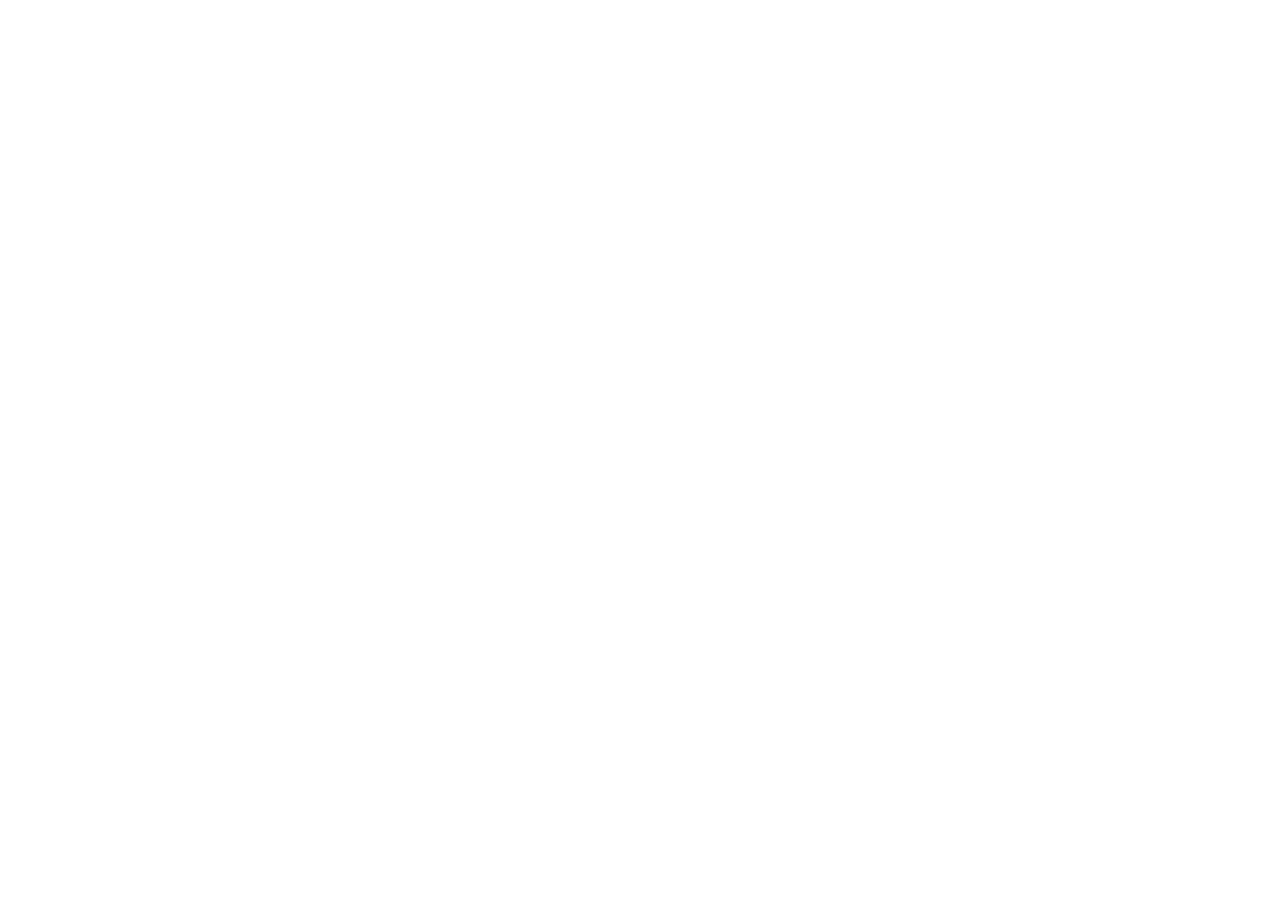
==== index.html @ 2ddc4b61 "ar card 11.0" ====
<!DOCTYPE html>
<html>
	
	<script src="https://aframe.io/releases/0.9.2/aframe.min.js"></script>
	<script src="https://cdn.rawgit.com/jeromeetienne/AR.js/1.7.1/aframe/build/aframe-ar.js"></script>

	<body style='margin : 0px; overflow: hidden;'>
    	<a-scene embedded arjs=’debugUIEnabled: false; sourceType: webcam;’>
    		<a-marker preset ="custom" type='pattern' url='pattern-marker.patt'>
    			<!-- <a-assets>
  					<a-asset-item id="bowlingpin" src="bowlingPin2.gltf"></a-asset-item>
				</a-assets> -->
				
				<!-- <a-entity gltf-model="url('/bowlingPin2.gltf')"></a-entity> -->

				<a-sphere position="0 1 0" radius="0.5" material="color: red"></a-sphere>
 
    		</a-marker>
    		<a-entity camera></a-entity>
    	</a-scene>
  	</body>

</html>
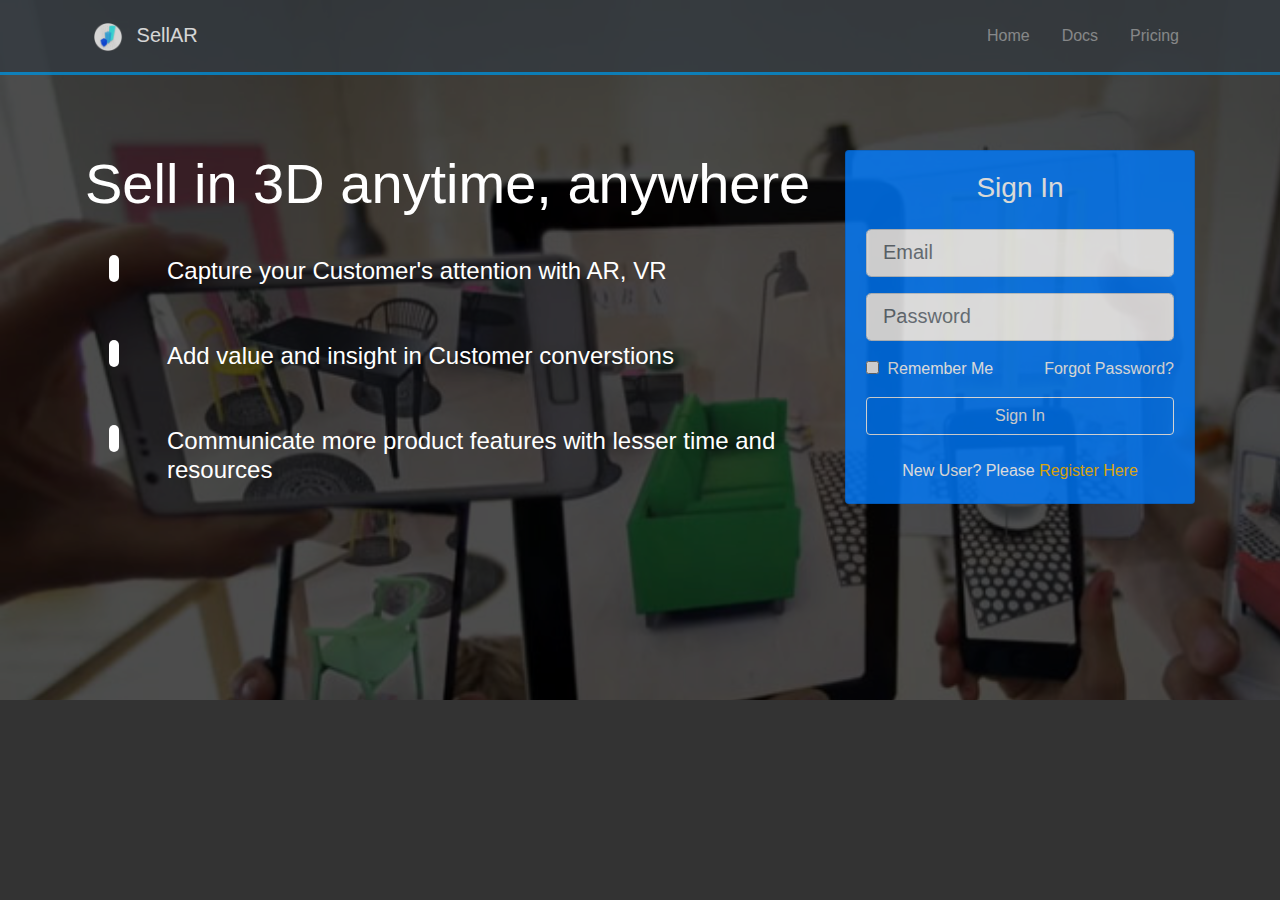
==== commit cbc44203: "sellar web version" ====
--- a/index.html
+++ b/index.html
@@ -1,23 +1,166 @@
 <!DOCTYPE html>
-<html>
-	
-	<script src="https://aframe.io/releases/0.9.2/aframe.min.js"></script>
-	<script src="https://cdn.rawgit.com/jeromeetienne/AR.js/1.7.1/aframe/build/aframe-ar.js"></script>
+<html lang="en">
+  <head>
+    <meta charset="UTF-8" />
+    <meta name="viewport" content="width=device-width, initial-scale=1.0" />
+    <meta http-equiv="X-UA-Compatible" content="ie=edge" />
+    <link
+      rel="stylesheet"
+      href="https://use.fontawesome.com/releases/v5.10.1/css/all.css"
+      integrity="sha384-wxqG4glGB3nlqX0bi23nmgwCSjWIW13BdLUEYC4VIMehfbcro/ATkyDsF/AbIOVe"
+      crossorigin="anonymous"
+    />
+    <link
+      rel="stylesheet"
+      href="https://stackpath.bootstrapcdn.com/bootstrap/4.3.1/css/bootstrap.min.css"
+      integrity="sha384-ggOyR0iXCbMQv3Xipma34MD+dH/1fQ784/j6cY/iJTQUOhcWr7x9JvoRxT2MZw1T"
+      crossorigin="anonymous"
+    />
+    <link rel="stylesheet" href="css/style.css" id="stylesheet" />
+    <link rel="icon" href="img/sellarlogo512.png" />
+    <title>SellAR</title>
+  </head>
+  <body>
+    <nav class="navbar navbar-expand-sm navbar-dark bg-dark fixed-top">
+      <div class="container">
+        <a class="navbar-brand" href="index.html">
+          <img
+            src="/img/sellarlogo512.png"
+            width="30"
+            height="30"
+            alt=""
+            class="mx-2"
+          />
+          SellAR
+        </a>
+        <button
+          class="navbar-toggler"
+          data-toggle="collapse"
+          data-target="#navbarCollapse"
+        >
+          <span class="navbar-toggler-icon"></span>
+        </button>
+        <div class="collapse navbar-collapse" id="navbarCollapse">
+          <ul class="navbar-nav ml-auto">
+            <li class="nav-item">
+              <a
+                href="https://www.pytorq.com/"
+                target="_blank"
+                class="nav-link m-2"
+                >Home</a
+              >
+            </li>
+            <li class="nav-item">
+              <a href="#" class="nav-link m-2">Docs</a>
+            </li>
+            <li class="nav-item">
+              <a href="#" class="nav-link m-2">Pricing</a>
+            </li>
+          </ul>
+        </div>
+      </div>
+    </nav>
 
-	<body style='margin : 0px; overflow: hidden;'>
-    	<a-scene embedded arjs=’debugUIEnabled: false; sourceType: webcam;’>
-    		<a-marker preset ="custom" type='pattern' url='pattern-marker.patt'>
-    			<!-- <a-assets>
-  					<a-asset-item id="bowlingpin" src="bowlingPin2.gltf"></a-asset-item>
-				</a-assets> -->
-				
-				<!-- <a-entity gltf-model="url('/bowlingPin2.gltf')"></a-entity> -->
+    <header id="home-section">
+      <div class="dark-overlay">
+        <div class="home-inner container">
+          <div class="row">
+            <div class="col-lg-8 d-none d-lg-block">
+              <h1 class="display-4 mb-3">
+                Sell in <strong>3D anytime, anywhere</strong>
+              </h1>
+              <div class="d-flex">
+                <div class="p-4 align-self-start">
+                  <i class="fas fa-check fa-2x"></i>
+                </div>
+                <div class="p-4 align-self-start h4">
+                  Capture your Customer's attention with AR, VR
+                </div>
+              </div>
 
-				<a-sphere position="0 1 0" radius="0.5" material="color: red"></a-sphere>
- 
-    		</a-marker>
-    		<a-entity camera></a-entity>
-    	</a-scene>
-  	</body>
+              <div class="d-flex">
+                <div class="p-4 align-self-start">
+                  <i class="fas fa-check fa-2x"></i>
+                </div>
+                <div class="p-4 align-self-start h4">
+                  Add value and insight in Customer converstions
+                </div>
+              </div>
 
-</html>+              <div class="d-flex">
+                <div class="p-4 align-self-start">
+                  <i class="fas fa-check fa-2x"></i>
+                </div>
+                <div class="p-4 align-self-start h4">
+                  Communicate more product features with lesser time and
+                  resources
+                </div>
+              </div>
+            </div>
+
+            <div class="col-lg-4">
+              <div class="card bg-primary text-center card-form">
+                <div class="card-body">
+                  <h3 class="mb-4">Sign In</h3>
+                  <form>
+                    <div class="form-group">
+                      <input
+                        type="email"
+                        class="form-control form-control-lg"
+                        placeholder="Email"
+                      />
+                    </div>
+                    <div class="form-group">
+                      <input
+                        type="password"
+                        class="form-control form-control-lg"
+                        placeholder="Password"
+                      />
+                    </div>
+                    <div class="container clearfix p-0">
+                      <div class="float-left">
+                        <input type="checkbox" name="remember" />
+                        <label for="remember" class="pl-1">Remember Me</label>
+                      </div>
+                      <div class="float-right">
+                        <a href="#" class="text-light">Forgot Password?</a>
+                      </div>
+                    </div>
+                    <a
+                      class="btn btn-outline-light btn-block mt-2"
+                      href="#"
+                      role="button"
+                      >Sign In</a
+                    >
+                  </form>
+                  <div class="mt-4 p-0">
+                    New User? Please
+                    <a href="#" class="text-warning">Register Here</a>
+                  </div>
+                </div>
+              </div>
+            </div>
+          </div>
+        </div>
+      </div>
+    </header>
+    <script
+      src="http://code.jquery.com/jquery-3.4.1.min.js"
+      integrity="sha256-CSXorXvZcTkaix6Yvo6HppcZGetbYMGWSFlBw8HfCJo="
+      crossorigin="anonymous"
+    ></script>
+    <script
+      src="https://cdnjs.cloudflare.com/ajax/libs/popper.js/1.14.7/umd/popper.min.js"
+      integrity="sha384-UO2eT0CpHqdSJQ6hJty5KVphtPhzWj9WO1clHTMGa3JDZwrnQq4sF86dIHNDz0W1"
+      crossorigin="anonymous"
+    ></script>
+    <script
+      src="https://stackpath.bootstrapcdn.com/bootstrap/4.3.1/js/bootstrap.min.js"
+      integrity="sha384-JjSmVgyd0p3pXB1rRibZUAYoIIy6OrQ6VrjIEaFf/nJGzIxFDsf4x0xIM+B07jRM"
+      crossorigin="anonymous"
+    ></script>
+    <script>
+      $('#year').text(new Date().getFullYear());
+    </script>
+  </body>
+</html>
--- a/css/style.css
+++ b/css/style.css
@@ -0,0 +1,42 @@
+body {
+  background: #333;
+  color: #fff;
+}
+
+.navbar {
+  border-bottom: #008ed6 3px solid;
+  opacity: 0.8;
+}
+
+#home-section {
+  background: url(../img/arimage1.jpg);
+  background-repeat: no-repeat;
+  background-size: cover;
+  background-attachment: fixed;
+  min-height: 700px;
+}
+
+#home-section .dark-overlay {
+  position: absolute;
+  top: 0;
+  left: 0;
+  width: 100%;
+  min-height: 700px;
+  background: rgba(0, 0, 0, 0.7);
+}
+
+#home-section .home-inner {
+  padding-top: 150px;
+}
+
+#home-section .card-form {
+  opacity: 0.8;
+}
+
+#home-section .fas,
+#create-section .fas {
+  color: #008ed6;
+  background: #fff;
+  padding: 5px;
+  border-radius: 5px;
+}
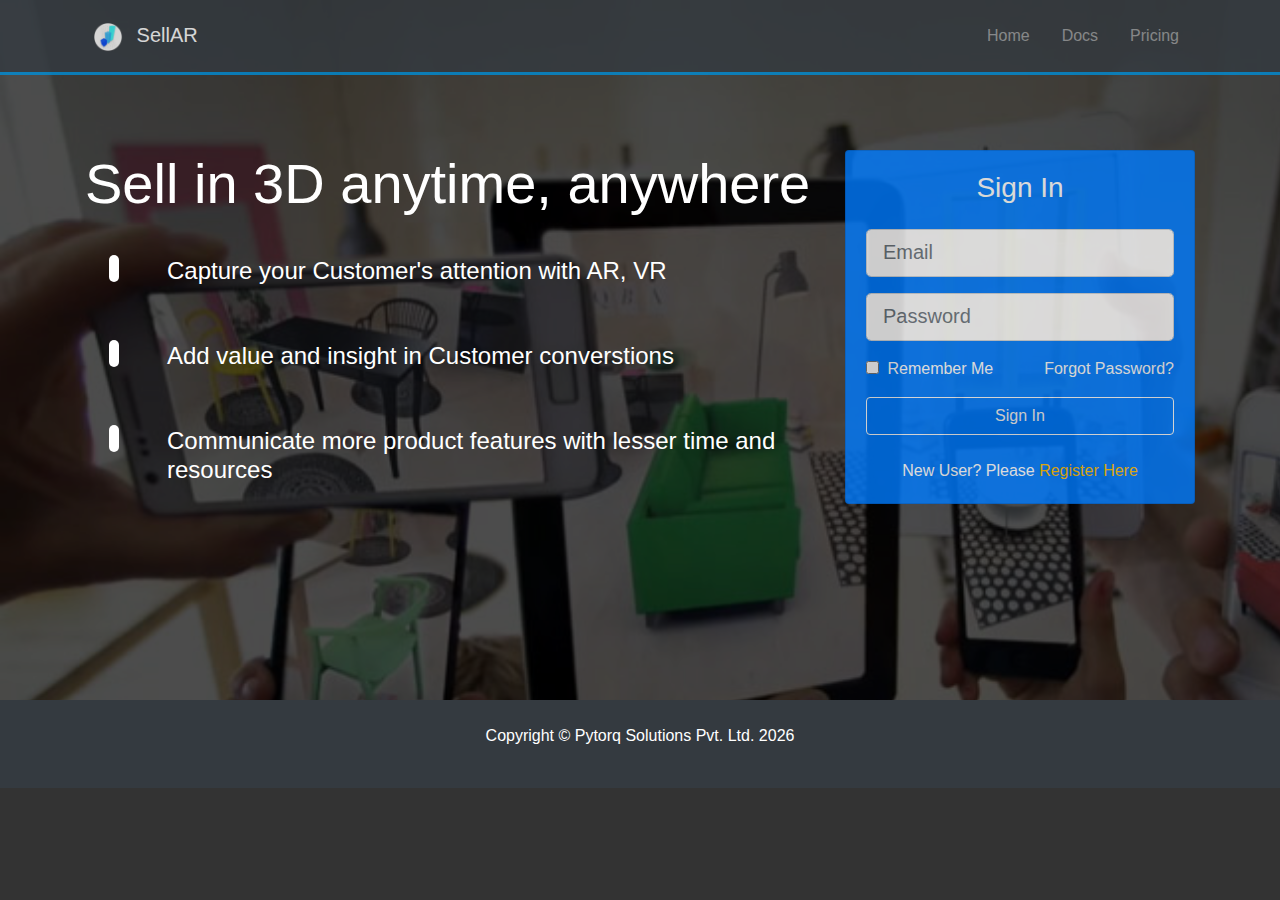
==== commit 9de84548: "new html" ====
--- a/index.html
+++ b/index.html
@@ -65,7 +65,7 @@
       <div class="dark-overlay">
         <div class="home-inner container">
           <div class="row">
-            <div class="col-lg-8 d-none d-lg-block">
+            <div class="col-lg-8">
               <h1 class="display-4 mb-3">
                 Sell in <strong>3D anytime, anywhere</strong>
               </h1>
@@ -144,9 +144,25 @@
         </div>
       </div>
     </header>
+
+    <!-- FOOTER -->
+
+    <footer id="main-footer" class="bg-dark">
+      <div class="container">
+        <div class="row">
+          <div class="col text-center py-4">
+            <p>
+              Copyright &copy; Pytorq Solutions Pvt. Ltd.
+              <span id="year"></span>
+            </p>
+          </div>
+        </div>
+      </div>
+    </footer>
+
     <script
-      src="http://code.jquery.com/jquery-3.4.1.min.js"
-      integrity="sha256-CSXorXvZcTkaix6Yvo6HppcZGetbYMGWSFlBw8HfCJo="
+      src="https://code.jquery.com/jquery-3.3.1.slim.min.js"
+      integrity="sha384-q8i/X+965DzO0rT7abK41JStQIAqVgRVzpbzo5smXKp4YfRvH+8abtTE1Pi6jizo"
       crossorigin="anonymous"
     ></script>
     <script
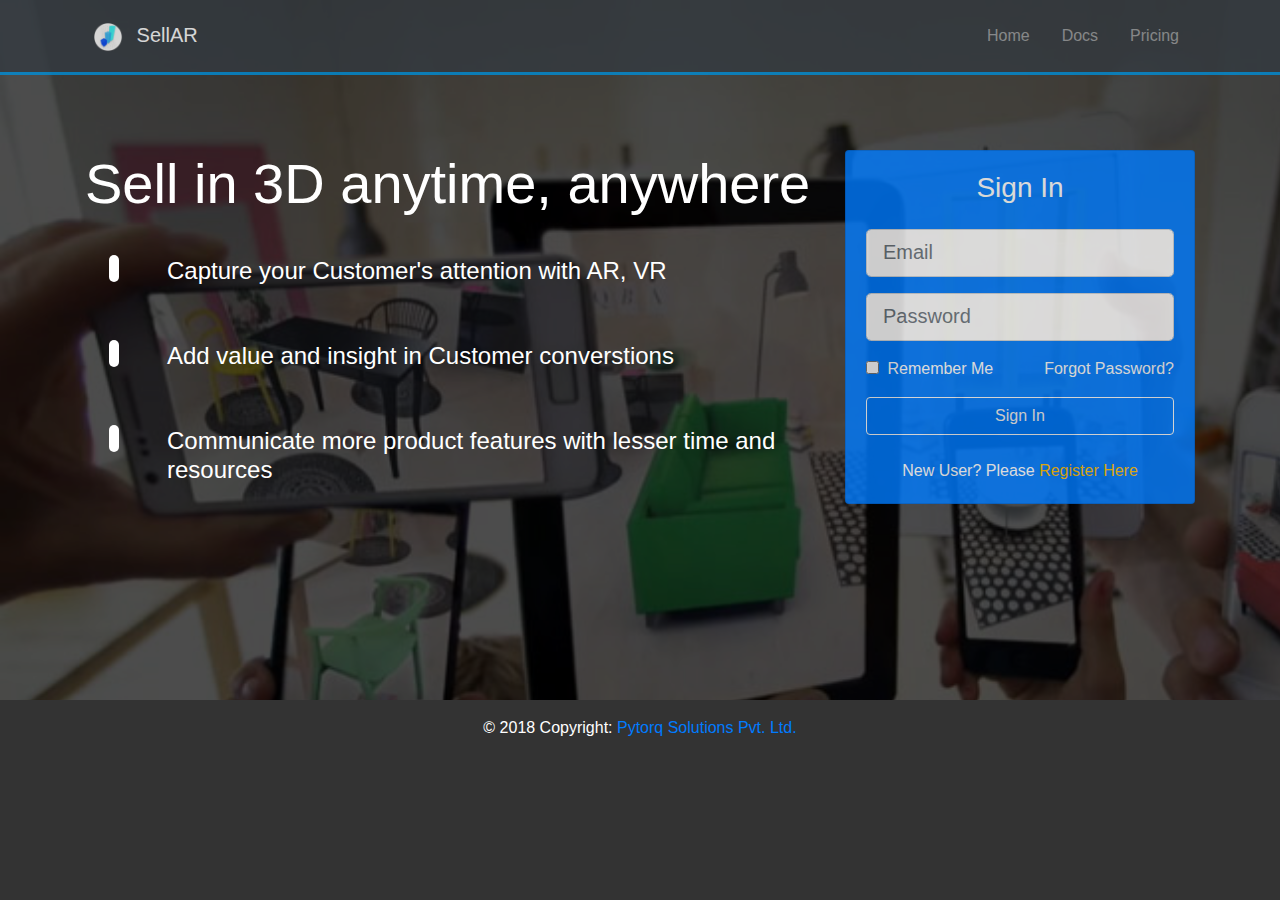
==== commit 4d39eb04: "new change 5Aug" ====
--- a/index.html
+++ b/index.html
@@ -128,7 +128,7 @@
                     </div>
                     <a
                       class="btn btn-outline-light btn-block mt-2"
-                      href="#"
+                      href="dashboard0.html"
                       role="button"
                       >Sign In</a
                     >
@@ -147,7 +147,7 @@
 
     <!-- FOOTER -->
 
-    <footer id="main-footer" class="bg-dark">
+    <!-- <footer id="main-footer" class="bg-dark">
       <div class="container">
         <div class="row">
           <div class="col text-center py-4">
@@ -158,6 +158,17 @@
           </div>
         </div>
       </div>
+    </footer> -->
+
+    <footer id="main-footer" class="page-footer font-small blue">
+      <!-- Copyright -->
+      <div class="footer-copyright text-center py-3">
+        © 2018 Copyright:
+        <a href="https://www.pytorq.com/" target="_blank">
+          Pytorq Solutions Pvt. Ltd.</a
+        >
+      </div>
+      <!-- Copyright -->
     </footer>
 
     <script
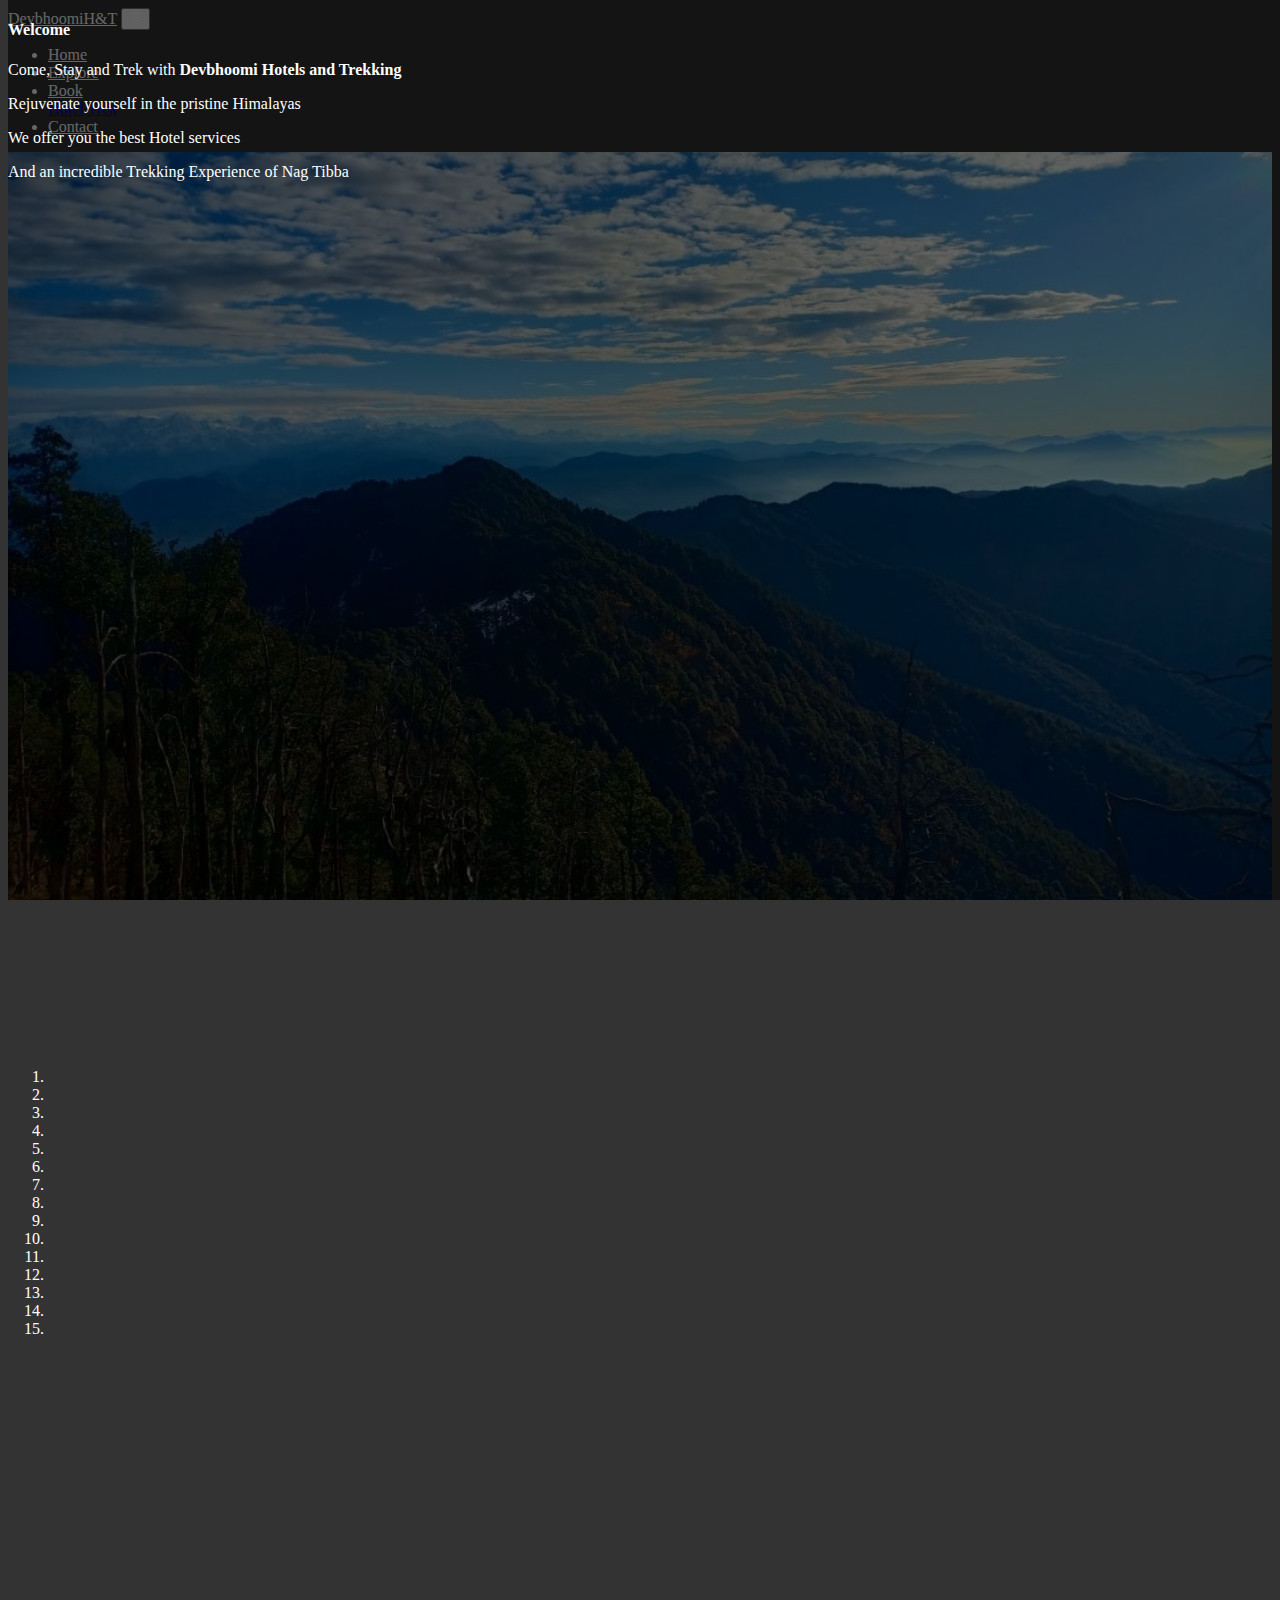
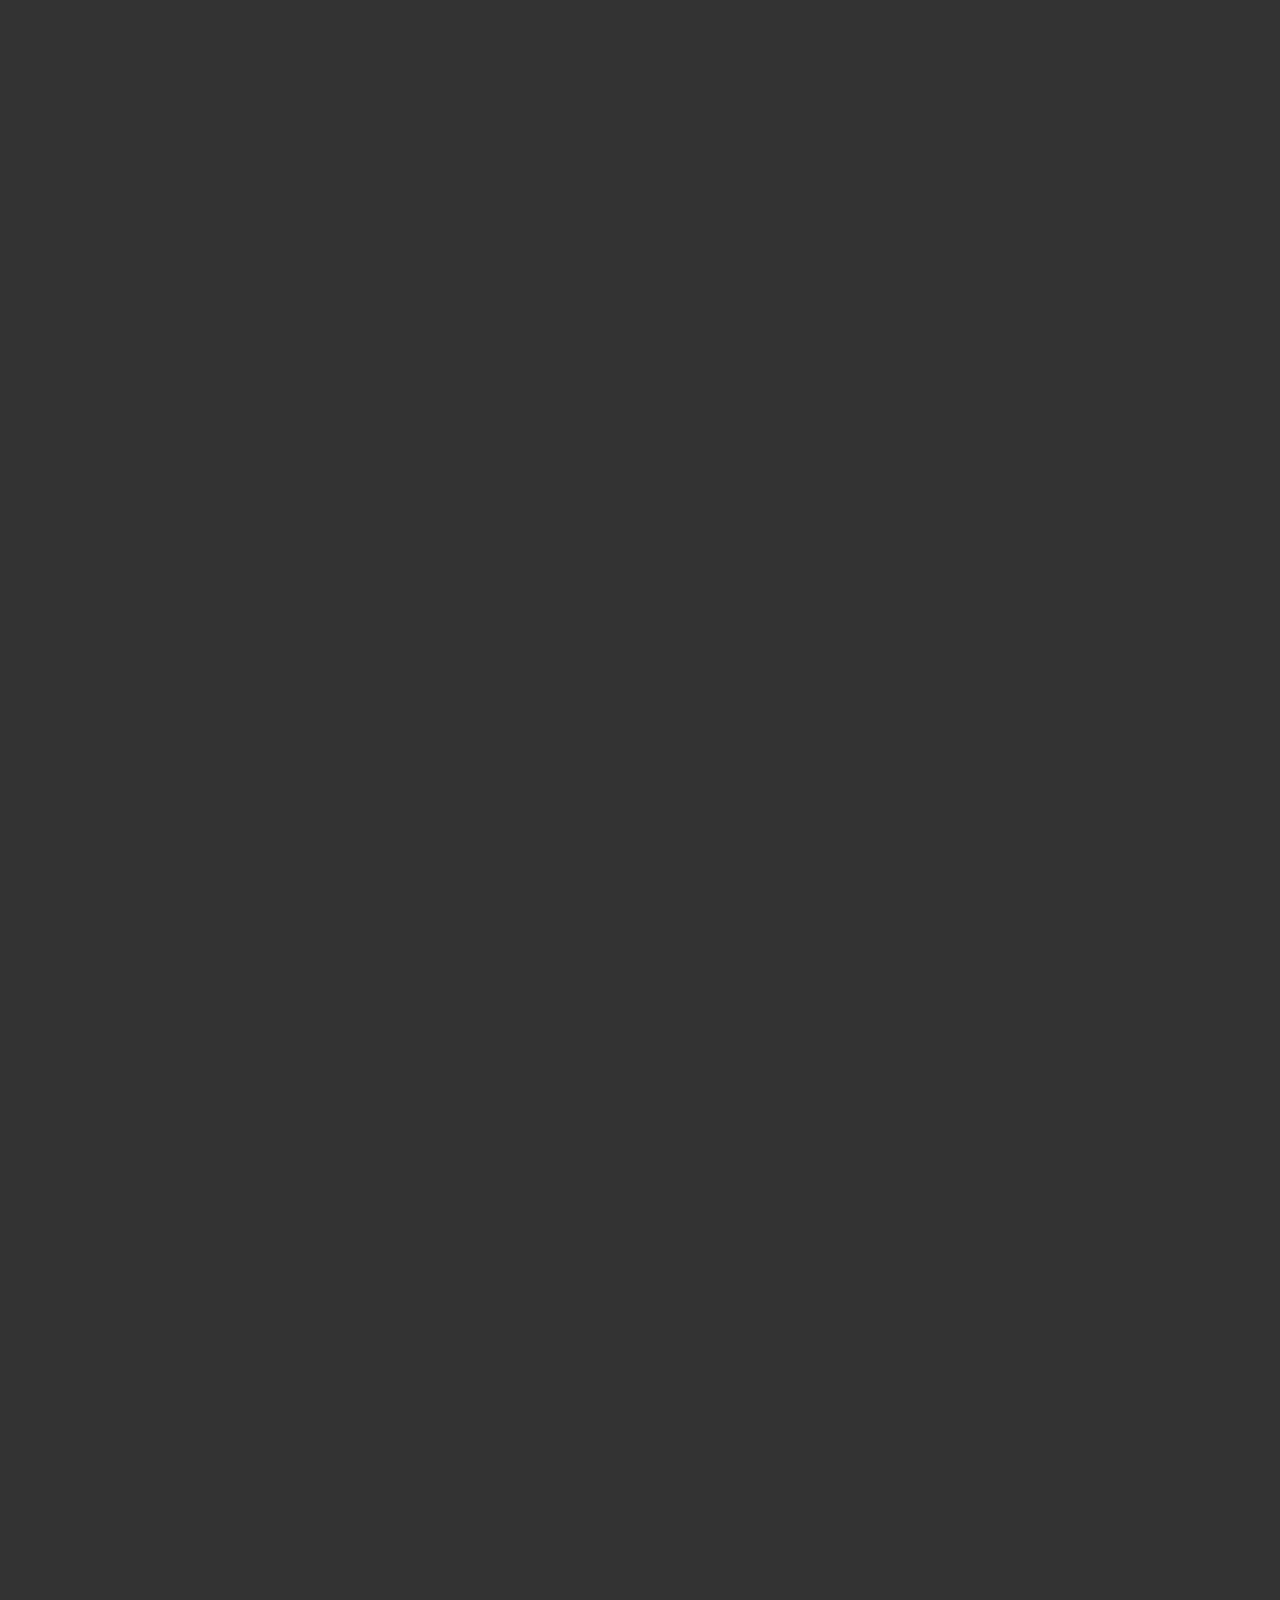
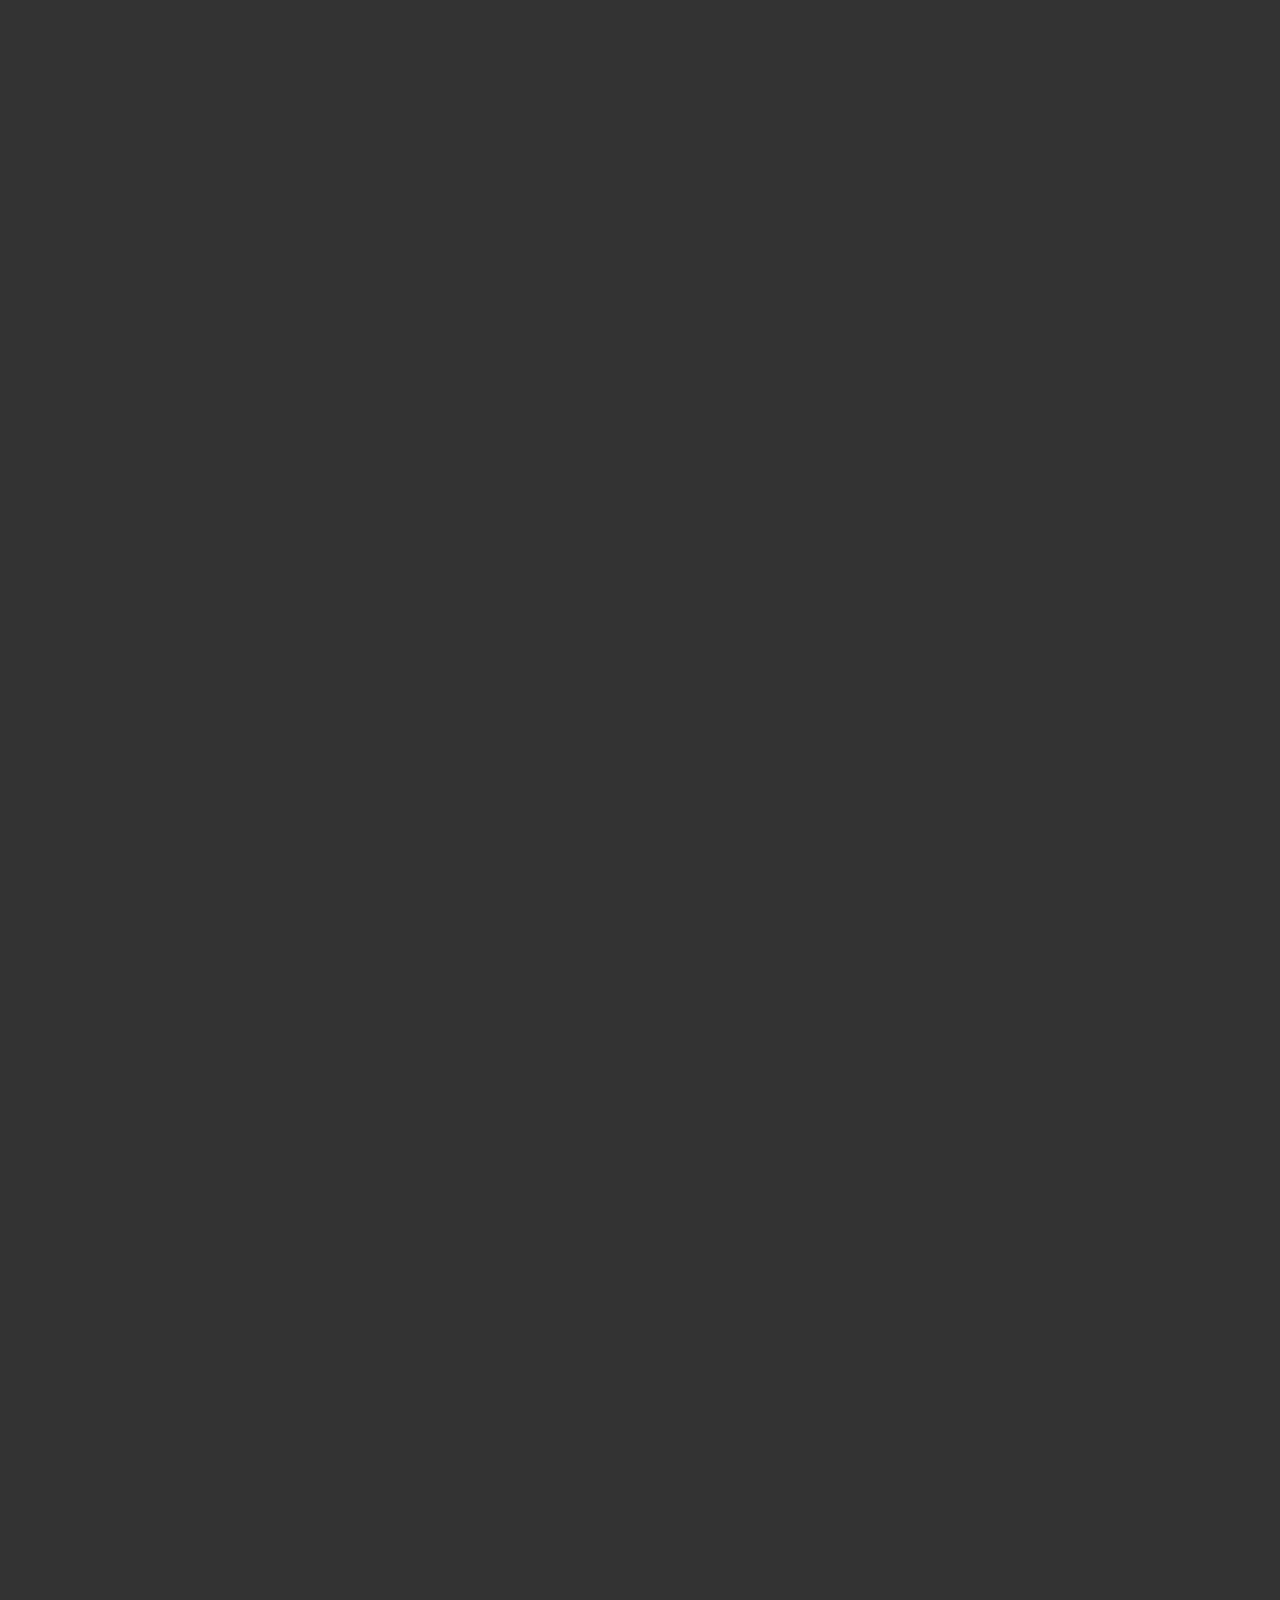
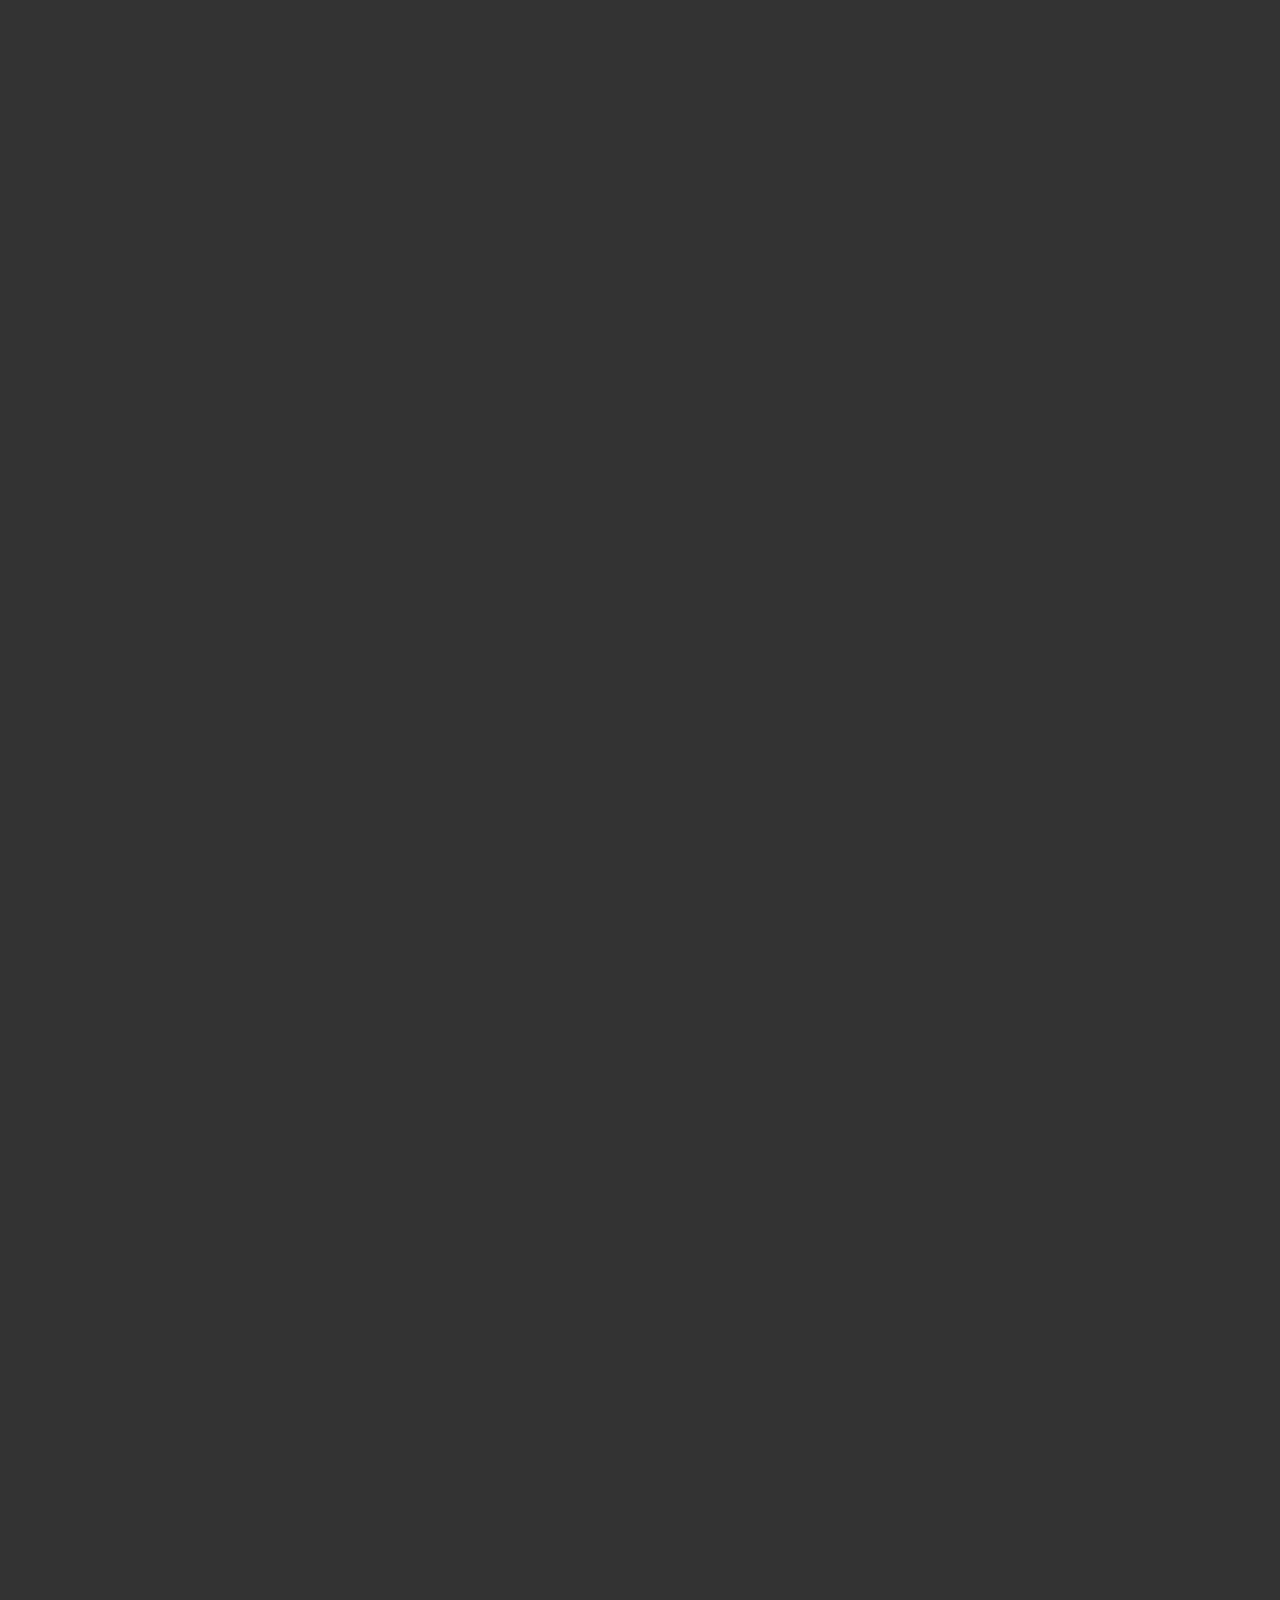
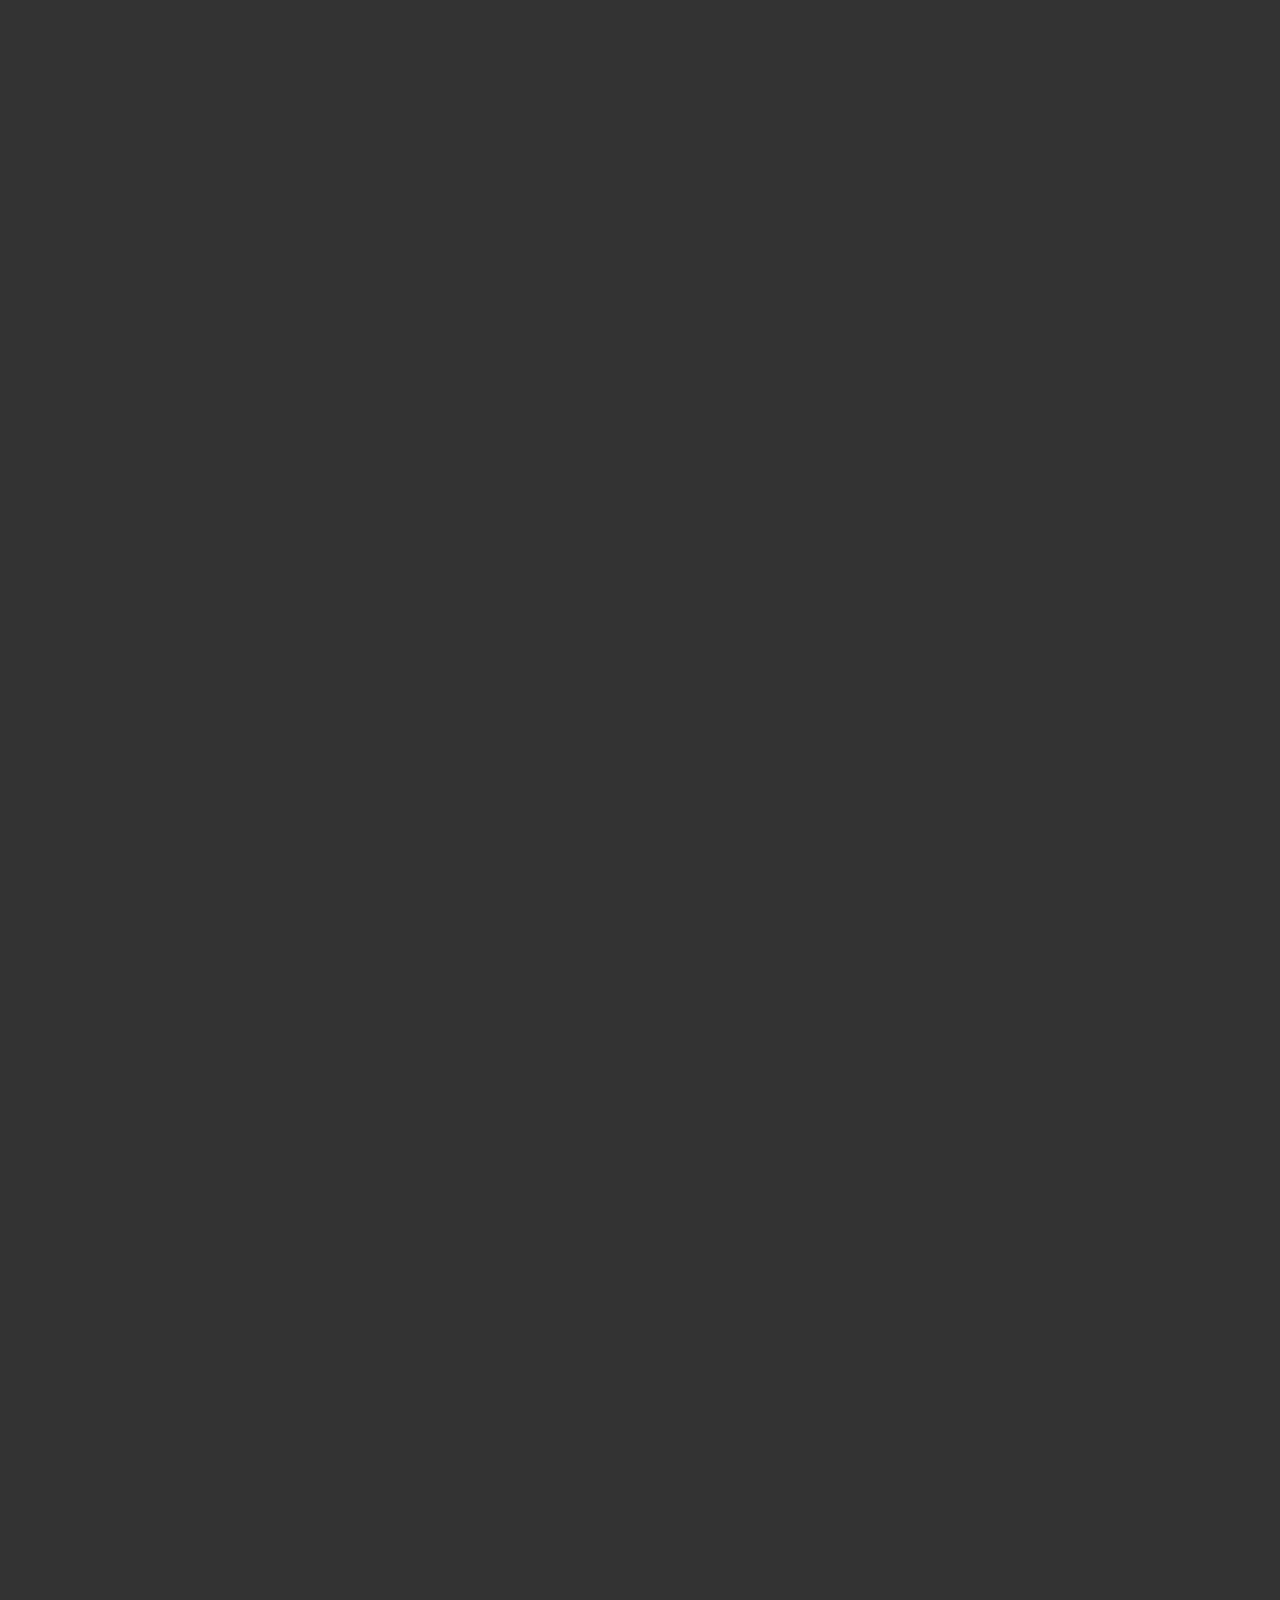
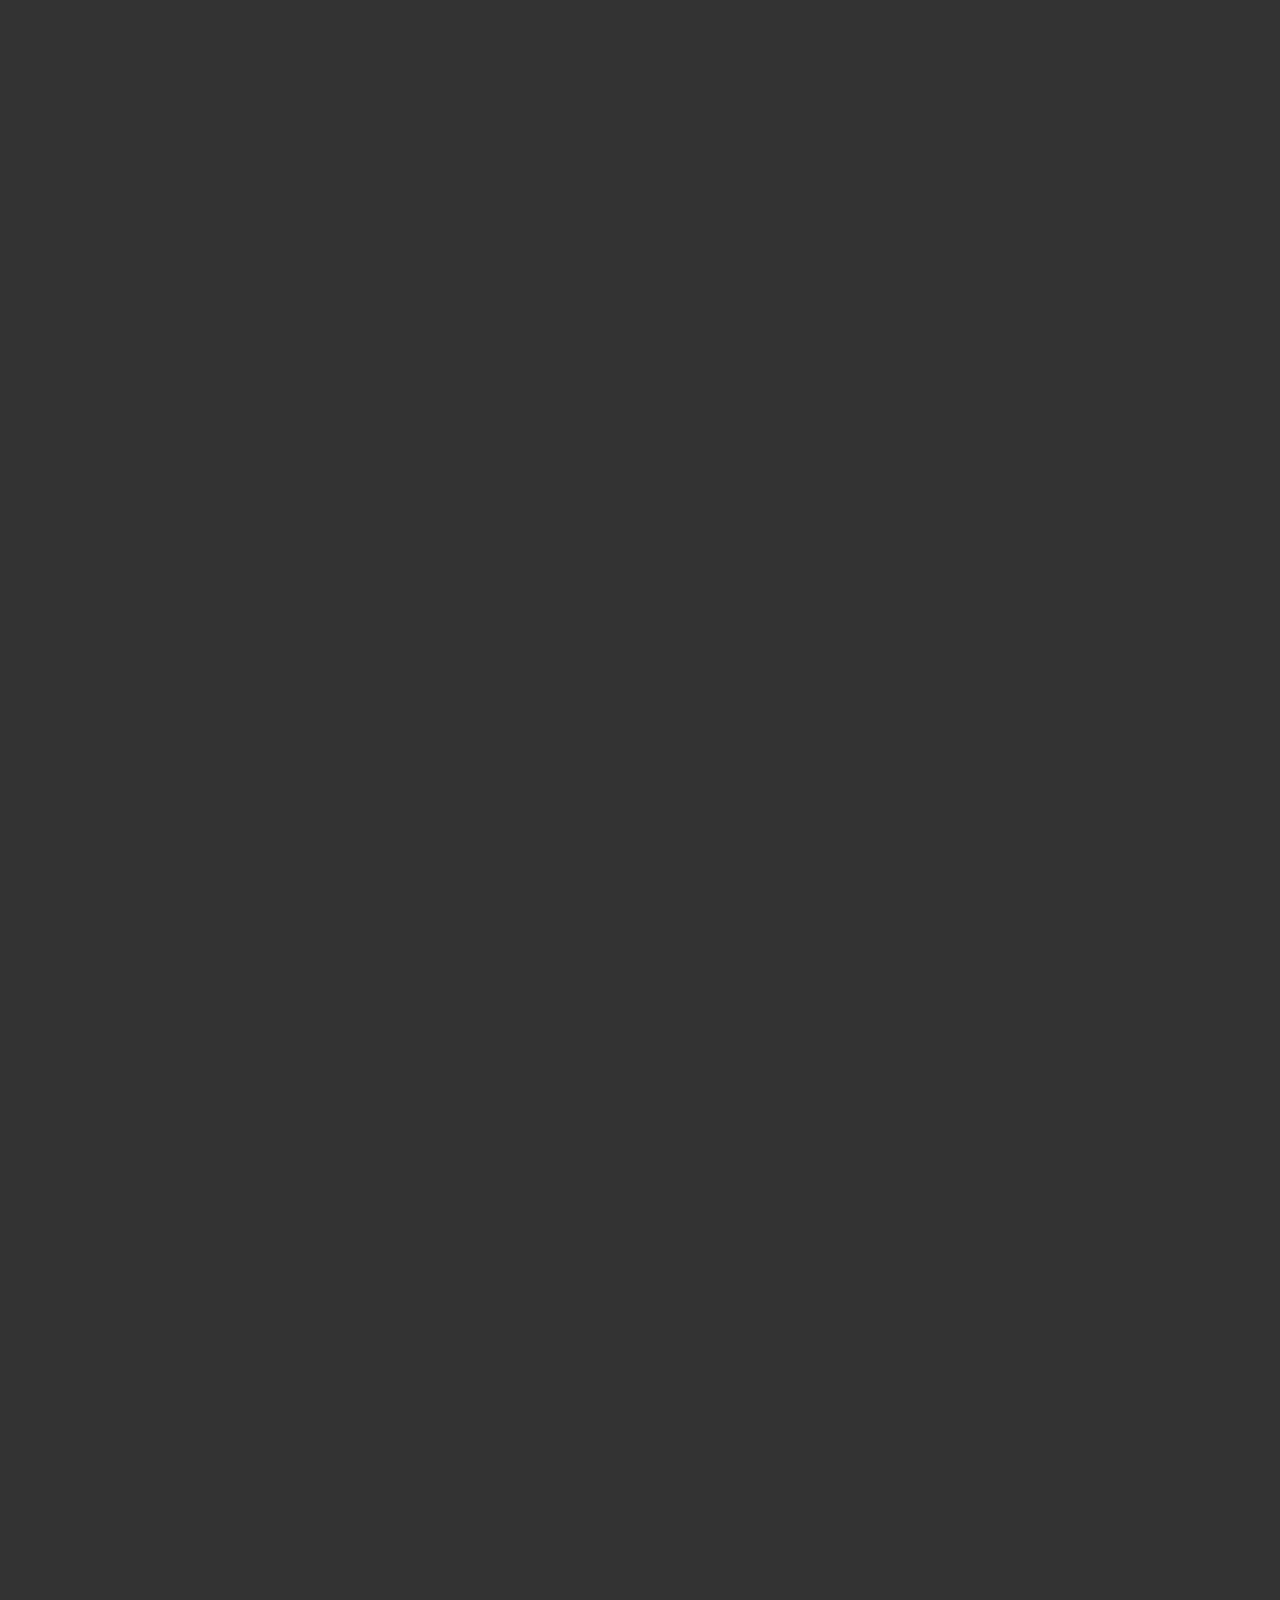
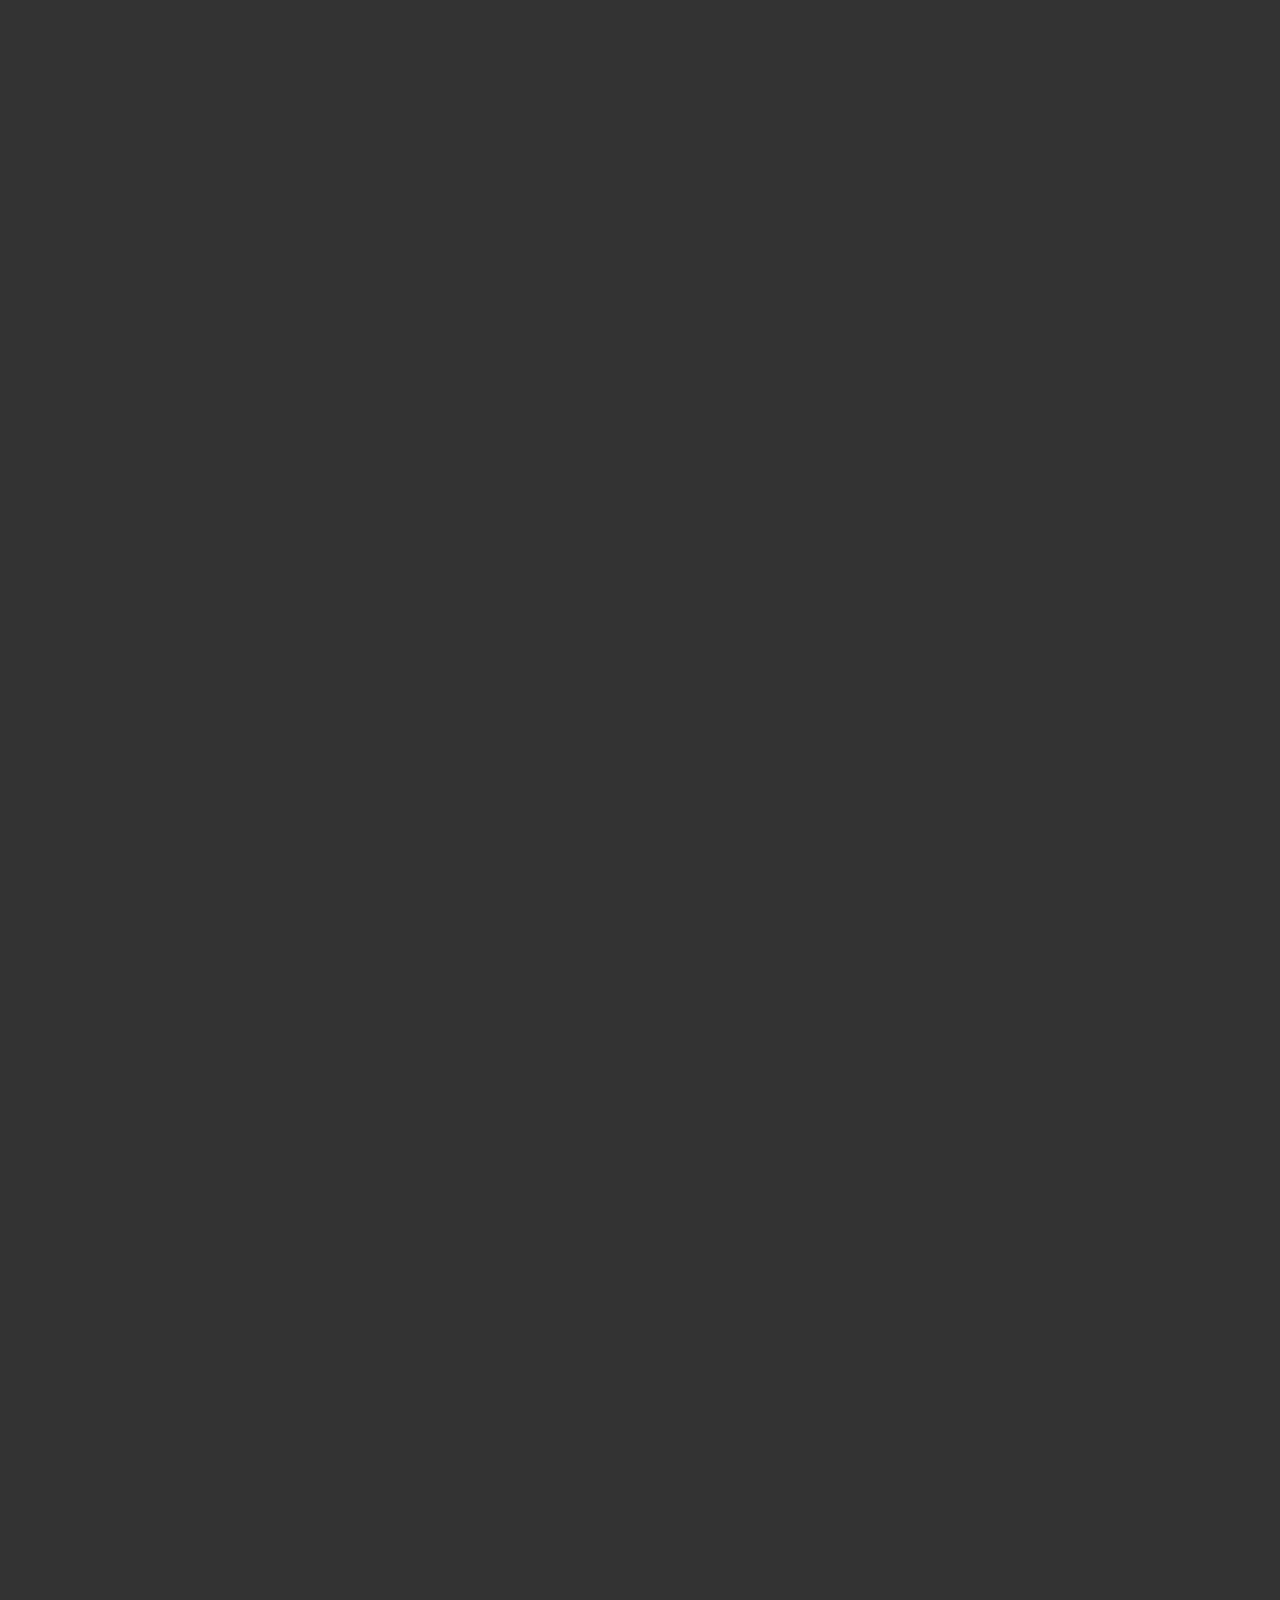
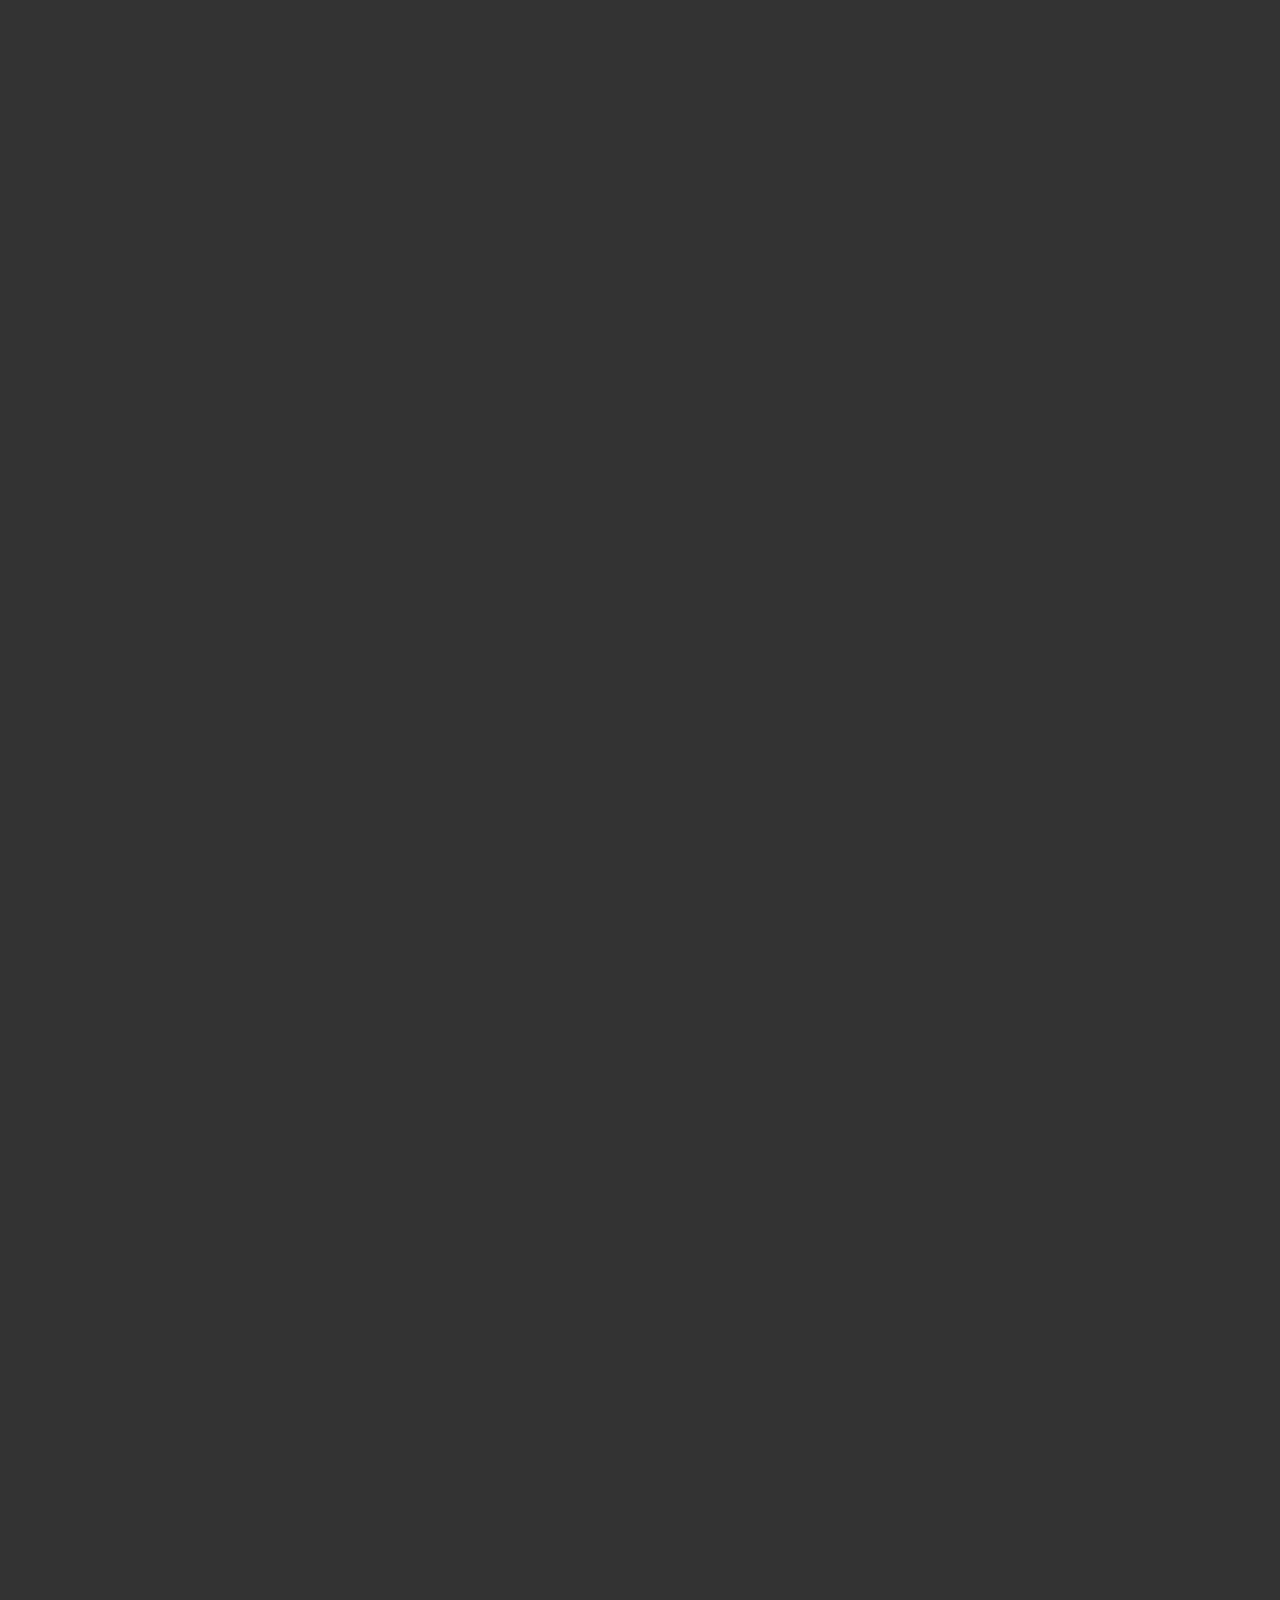
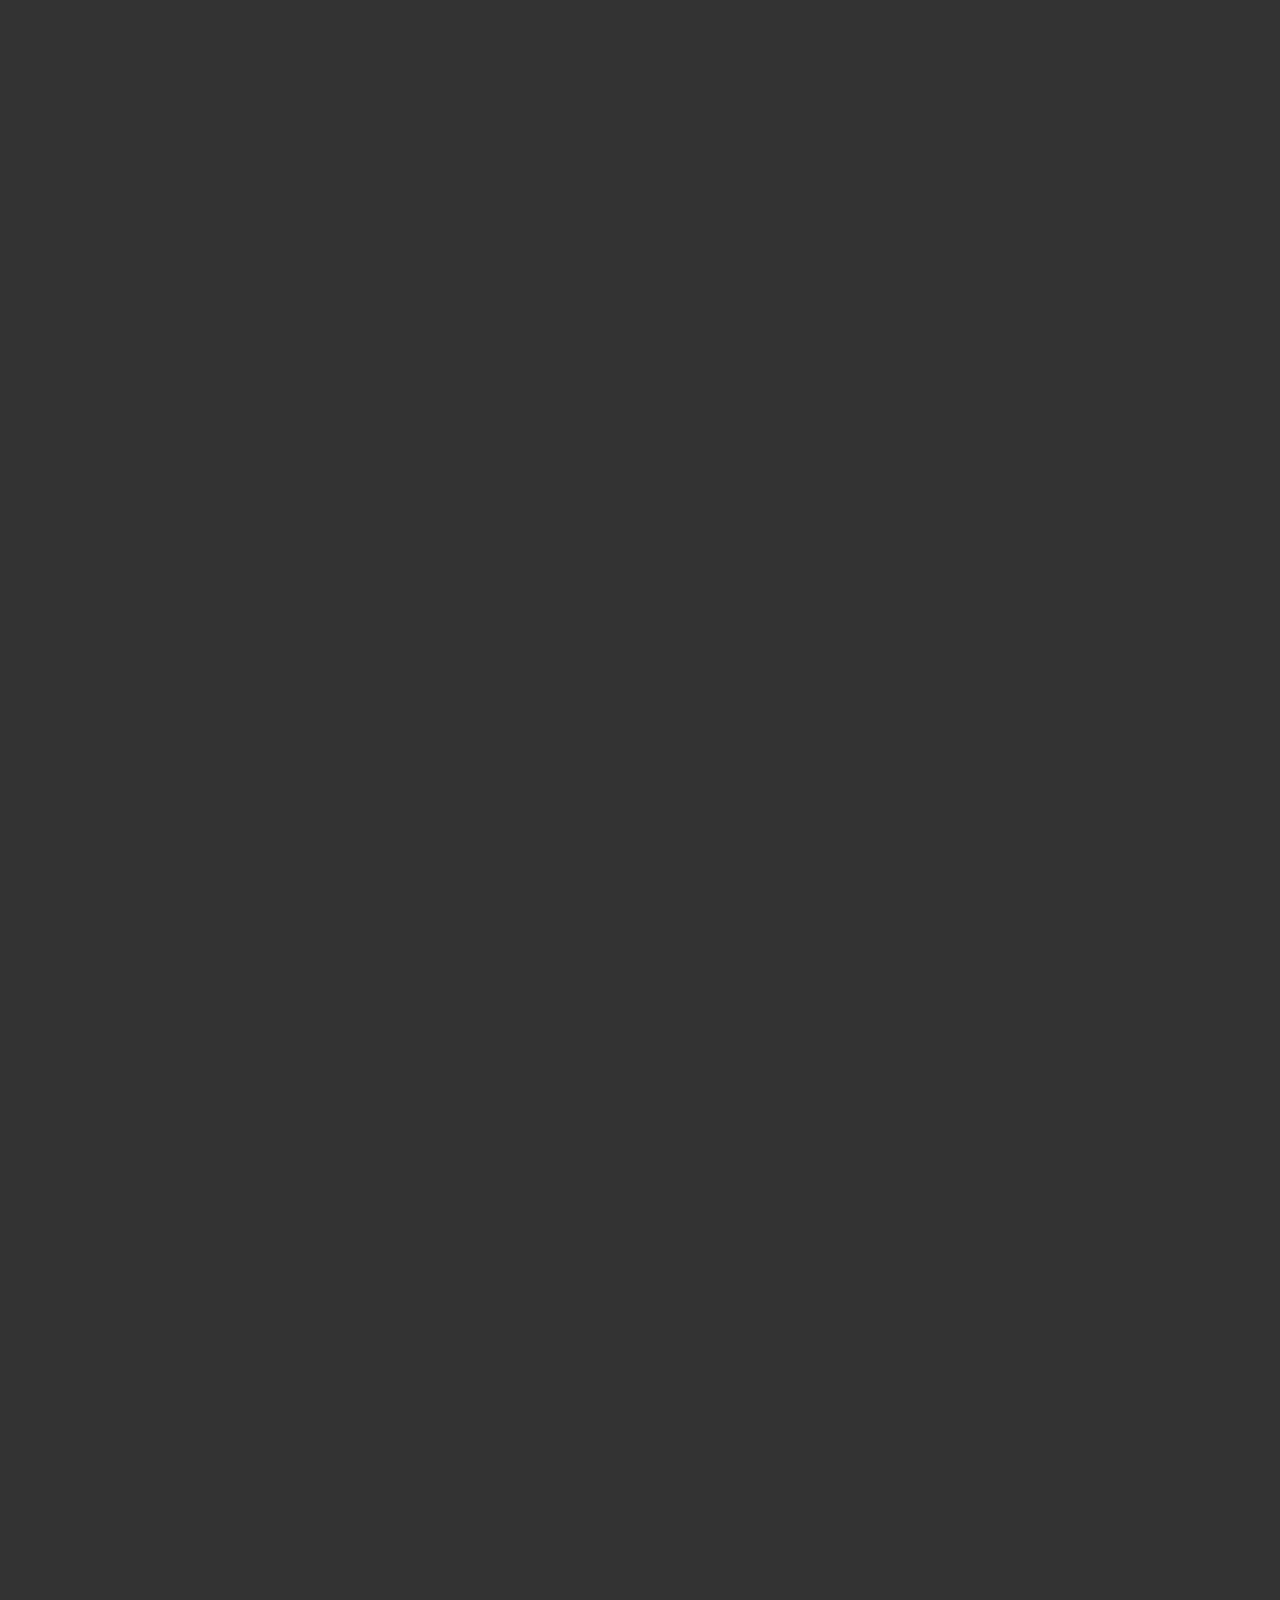
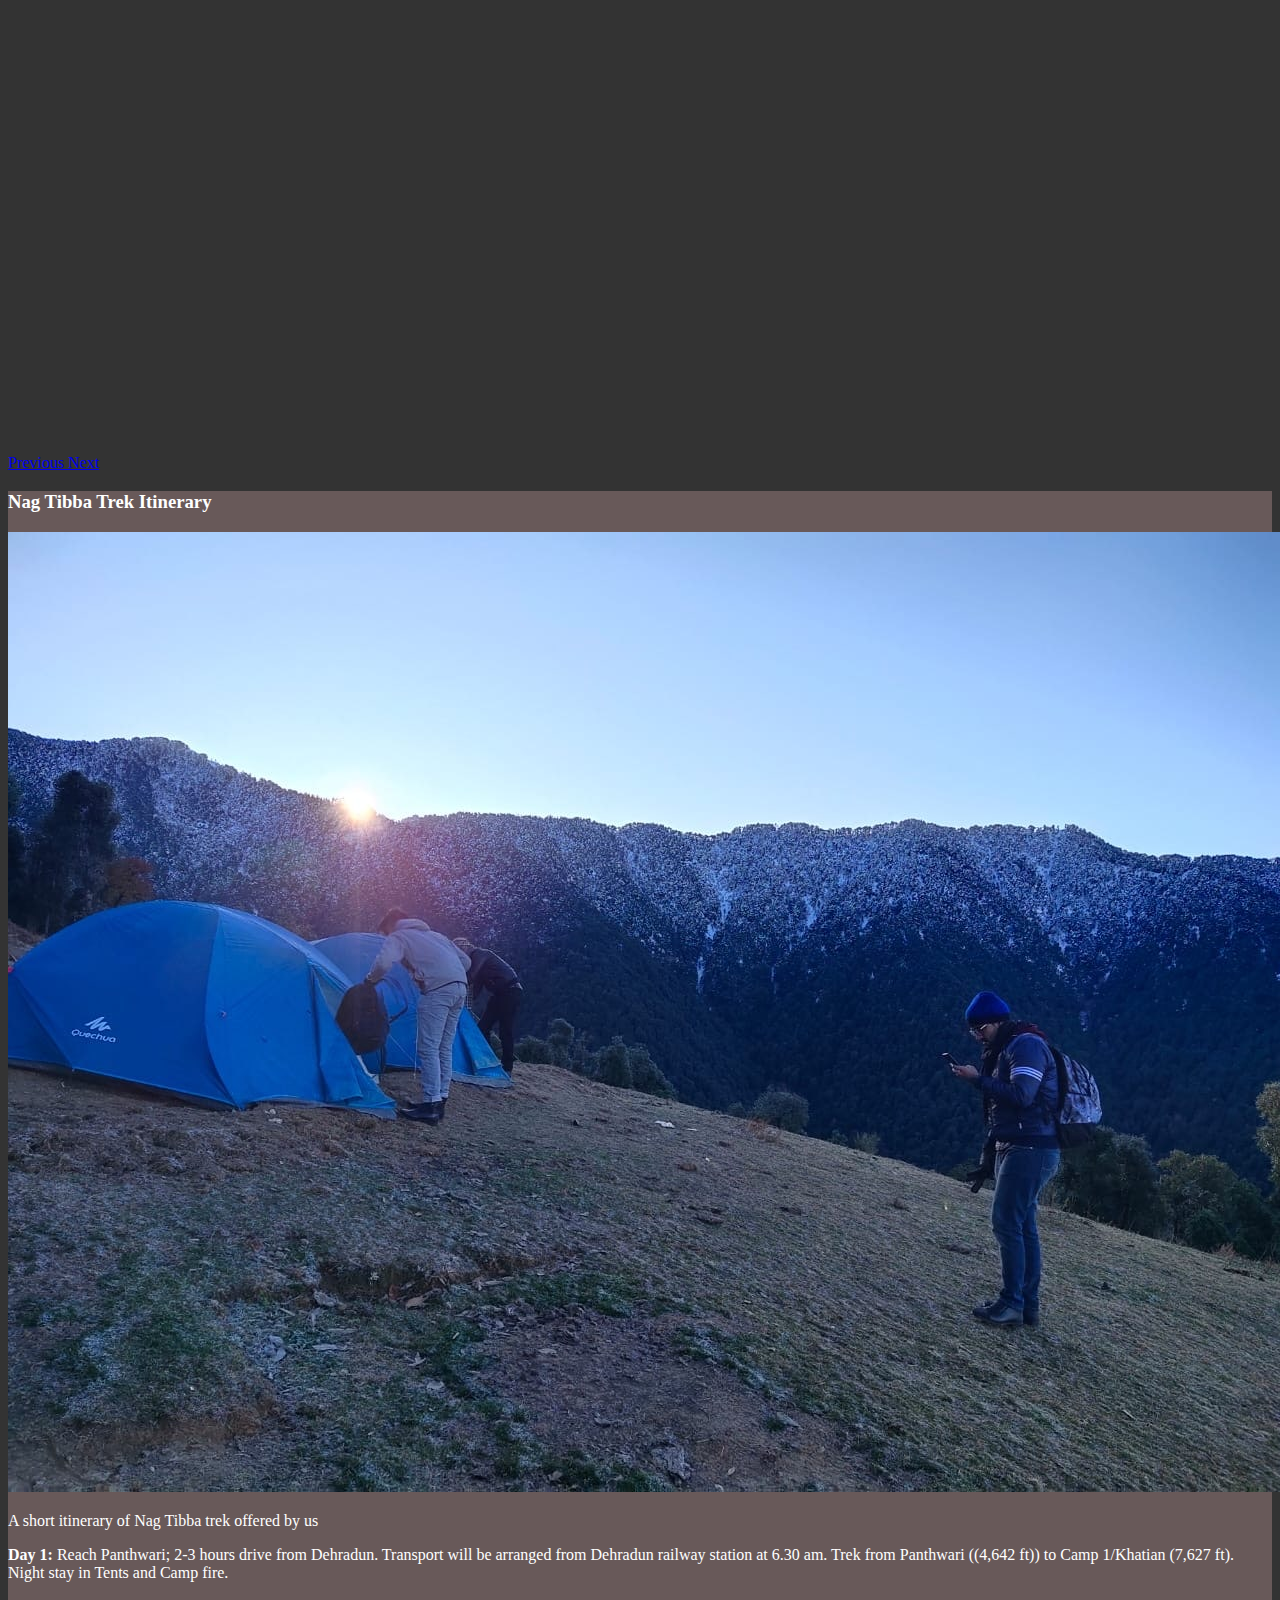
==== commit 4c39d7e5: "devbhoomi website1" ====
--- a/index.html
+++ b/index.html
@@ -1,193 +1,505 @@
-<!DOCTYPE html>
-<html lang="en">
-  <head>
-    <meta charset="UTF-8" />
-    <meta name="viewport" content="width=device-width, initial-scale=1.0" />
-    <meta http-equiv="X-UA-Compatible" content="ie=edge" />
-    <link
-      rel="stylesheet"
-      href="https://use.fontawesome.com/releases/v5.10.1/css/all.css"
-      integrity="sha384-wxqG4glGB3nlqX0bi23nmgwCSjWIW13BdLUEYC4VIMehfbcro/ATkyDsF/AbIOVe"
-      crossorigin="anonymous"
-    />
-    <link
-      rel="stylesheet"
-      href="https://stackpath.bootstrapcdn.com/bootstrap/4.3.1/css/bootstrap.min.css"
-      integrity="sha384-ggOyR0iXCbMQv3Xipma34MD+dH/1fQ784/j6cY/iJTQUOhcWr7x9JvoRxT2MZw1T"
-      crossorigin="anonymous"
-    />
-    <link rel="stylesheet" href="css/style.css" id="stylesheet" />
-    <link rel="icon" href="img/sellarlogo512.png" />
-    <title>SellAR</title>
-  </head>
-  <body>
-    <nav class="navbar navbar-expand-sm navbar-dark bg-dark fixed-top">
-      <div class="container">
-        <a class="navbar-brand" href="index.html">
-          <img
-            src="/img/sellarlogo512.png"
-            width="30"
-            height="30"
-            alt=""
-            class="mx-2"
-          />
-          SellAR
-        </a>
-        <button
-          class="navbar-toggler"
-          data-toggle="collapse"
-          data-target="#navbarCollapse"
-        >
-          <span class="navbar-toggler-icon"></span>
-        </button>
-        <div class="collapse navbar-collapse" id="navbarCollapse">
-          <ul class="navbar-nav ml-auto">
-            <li class="nav-item">
-              <a
-                href="https://www.pytorq.com/"
-                target="_blank"
-                class="nav-link m-2"
-                >Home</a
-              >
-            </li>
-            <li class="nav-item">
-              <a href="#" class="nav-link m-2">Docs</a>
-            </li>
-            <li class="nav-item">
-              <a href="#" class="nav-link m-2">Pricing</a>
-            </li>
-          </ul>
-        </div>
-      </div>
-    </nav>
-
-    <header id="home-section">
-      <div class="dark-overlay">
-        <div class="home-inner container">
-          <div class="row">
-            <div class="col-lg-8">
-              <h1 class="display-4 mb-3">
-                Sell in <strong>3D anytime, anywhere</strong>
-              </h1>
-              <div class="d-flex">
-                <div class="p-4 align-self-start">
-                  <i class="fas fa-check fa-2x"></i>
-                </div>
-                <div class="p-4 align-self-start h4">
-                  Capture your Customer's attention with AR, VR
-                </div>
-              </div>
-
-              <div class="d-flex">
-                <div class="p-4 align-self-start">
-                  <i class="fas fa-check fa-2x"></i>
-                </div>
-                <div class="p-4 align-self-start h4">
-                  Add value and insight in Customer converstions
-                </div>
-              </div>
-
-              <div class="d-flex">
-                <div class="p-4 align-self-start">
-                  <i class="fas fa-check fa-2x"></i>
-                </div>
-                <div class="p-4 align-self-start h4">
-                  Communicate more product features with lesser time and
-                  resources
-                </div>
-              </div>
-            </div>
-
-            <div class="col-lg-4">
-              <div class="card bg-primary text-center card-form">
-                <div class="card-body">
-                  <h3 class="mb-4">Sign In</h3>
-                  <form>
-                    <div class="form-group">
-                      <input
-                        type="email"
-                        class="form-control form-control-lg"
-                        placeholder="Email"
-                      />
-                    </div>
-                    <div class="form-group">
-                      <input
-                        type="password"
-                        class="form-control form-control-lg"
-                        placeholder="Password"
-                      />
-                    </div>
-                    <div class="container clearfix p-0">
-                      <div class="float-left">
-                        <input type="checkbox" name="remember" />
-                        <label for="remember" class="pl-1">Remember Me</label>
-                      </div>
-                      <div class="float-right">
-                        <a href="#" class="text-light">Forgot Password?</a>
-                      </div>
-                    </div>
-                    <a
-                      class="btn btn-outline-light btn-block mt-2"
-                      href="dashboard0.html"
-                      role="button"
-                      >Sign In</a
-                    >
-                  </form>
-                  <div class="mt-4 p-0">
-                    New User? Please
-                    <a href="#" class="text-warning">Register Here</a>
-                  </div>
-                </div>
-              </div>
-            </div>
-          </div>
-        </div>
-      </div>
-    </header>
-
-    <!-- FOOTER -->
-
-    <!-- <footer id="main-footer" class="bg-dark">
-      <div class="container">
-        <div class="row">
-          <div class="col text-center py-4">
-            <p>
-              Copyright &copy; Pytorq Solutions Pvt. Ltd.
-              <span id="year"></span>
-            </p>
-          </div>
-        </div>
-      </div>
-    </footer> -->
-
-    <footer id="main-footer" class="page-footer font-small blue">
-      <!-- Copyright -->
-      <div class="footer-copyright text-center py-3">
-        © 2018 Copyright:
-        <a href="https://www.pytorq.com/" target="_blank">
-          Pytorq Solutions Pvt. Ltd.</a
-        >
-      </div>
-      <!-- Copyright -->
-    </footer>
-
-    <script
-      src="https://code.jquery.com/jquery-3.3.1.slim.min.js"
-      integrity="sha384-q8i/X+965DzO0rT7abK41JStQIAqVgRVzpbzo5smXKp4YfRvH+8abtTE1Pi6jizo"
-      crossorigin="anonymous"
-    ></script>
-    <script
-      src="https://cdnjs.cloudflare.com/ajax/libs/popper.js/1.14.7/umd/popper.min.js"
-      integrity="sha384-UO2eT0CpHqdSJQ6hJty5KVphtPhzWj9WO1clHTMGa3JDZwrnQq4sF86dIHNDz0W1"
-      crossorigin="anonymous"
-    ></script>
-    <script
-      src="https://stackpath.bootstrapcdn.com/bootstrap/4.3.1/js/bootstrap.min.js"
-      integrity="sha384-JjSmVgyd0p3pXB1rRibZUAYoIIy6OrQ6VrjIEaFf/nJGzIxFDsf4x0xIM+B07jRM"
-      crossorigin="anonymous"
-    ></script>
-    <script>
-      $('#year').text(new Date().getFullYear());
-    </script>
-  </body>
-</html>
+<!DOCTYPE html>
+<html lang="en">
+  <head>
+    <meta charset="UTF-8" />
+    <meta
+      name="viewport"
+      content="width=device-width, initial-scale=1.0 shrink-to-fit=no"
+    />
+
+    <!-- Bootstrap CSS cdn v4.50 -->
+    <link
+      rel="stylesheet"
+      href="https://stackpath.bootstrapcdn.com/bootstrap/4.5.0/css/bootstrap.min.css"
+      integrity="sha384-9aIt2nRpC12Uk9gS9baDl411NQApFmC26EwAOH8WgZl5MYYxFfc+NcPb1dKGj7Sk"
+      crossorigin="anonymous"
+    />
+    <link rel="stylesheet" href="css/style.css" />
+    <title>Devbhoomi Hotel and Trekking</title>
+  </head>
+
+  <body data-spy="scroll" data-target="#main-nav" id="home">
+    <!-- Navbar -->
+    <nav class="navbar navbar-expand-md fixed-top py-3" id="main-nav">
+      <div class="container">
+        <a href="#" class="navbar-brand">DevbhoomiH&T</a>
+        <button
+          class="navbar-toggler"
+          data-toggle="collapse"
+          data-target="#navbarCollapse"
+          aria-expanded="false"
+          aria-label="Toggle navigation"
+        >
+          <span id="bar-color">
+            <svg
+              class="bi bi-list"
+              width="1em"
+              height="1em"
+              viewBox="0 0 16 16"
+              fill="currentColor"
+              xmlns="http://www.w3.org/2000/svg"
+            >
+              <path
+                fill-rule="evenodd"
+                d="M2.5 11.5A.5.5 0 0 1 3 11h10a.5.5 0 0 1 0 1H3a.5.5 0 0 1-.5-.5zm0-4A.5.5 0 0 1 3 7h10a.5.5 0 0 1 0 1H3a.5.5 0 0 1-.5-.5zm0-4A.5.5 0 0 1 3 3h10a.5.5 0 0 1 0 1H3a.5.5 0 0 1-.5-.5z"
+              />
+            </svg>
+          </span>
+        </button>
+
+        <div class="collapse navbar-collapse" id="navbarCollapse">
+          <ul class="navbar-nav ml-auto">
+            <li class="nav-item active">
+              <a class="nav-link" href="#home">Home</a>
+            </li>
+            <li class="nav-item">
+              <a class="nav-link" href="#explore-head-section">Explore</a>
+            </li>
+            <li class="nav-item dropdown">
+              <a
+                class="nav-link dropdown-toggle"
+                href="#"
+                id="navbarDropdown"
+                role="button"
+                data-toggle="dropdown"
+                aria-haspopup="true"
+                aria-expanded="false"
+              >
+                Book
+              </a>
+              <div class="dropdown-menu" aria-labelledby="navbarDropdown">
+                <a class="dropdown-item" href="#book-head-section">Hotel</a>
+                <a class="dropdown-item" href="#book-head-section">Trek</a>
+              </div>
+            </li>
+            <li class="nav-item">
+              <a class="nav-link" href="#contact-head-section">Contact</a>
+            </li>
+          </ul>
+        </div>
+      </div>
+    </nav>
+
+    <!-- HOME Section-->
+
+    <header id="home-section">
+      <div class="dark-overlay">
+        <div class="container h-100">
+          <div class="row align-items-center h-100">
+            <div class="col text-center">
+              <h4 class="display-4 mb-4"><strong>Welcome</strong></h4>
+              <p class="lead mb-2">
+                Come, Stay and Trek with
+                <strong>Devbhoomi Hotels and Trekking</strong>
+              </p>
+              <p class="mb-1">Rejuvenate yourself in the pristine Himalayas</p>
+              <p class="mb-1">We offer you the best Hotel services</p>
+              <p>And an incredible Trekking Experience of Nag Tibba</p>
+            </div>
+          </div>
+        </div>
+      </div>
+    </header>
+
+    <!-- EXPLORE Section -->
+
+    <section id="explore-head-section">
+      <div
+        id="photoGalleryCarousel"
+        class="carousel slide carousel-fade carousel-fullscreen"
+        data-ride="carousel"
+      >
+        <ol class="carousel-indicators">
+          <li
+            data-target="#photoGalleryCarousel"
+            data-slide-to="0"
+            class="active"
+          ></li>
+          <li data-target="#photoGalleryCarousel" data-slide-to="1"></li>
+          <li data-target="#photoGalleryCarousel" data-slide-to="2"></li>
+          <li data-target="#photoGalleryCarousel" data-slide-to="3"></li>
+          <li data-target="#photoGalleryCarousel" data-slide-to="4"></li>
+          <li data-target="#photoGalleryCarousel" data-slide-to="5"></li>
+          <li data-target="#photoGalleryCarousel" data-slide-to="6"></li>
+          <li data-target="#photoGalleryCarousel" data-slide-to="7"></li>
+          <li data-target="#photoGalleryCarousel" data-slide-to="8"></li>
+          <li data-target="#photoGalleryCarousel" data-slide-to="9"></li>
+          <li data-target="#photoGalleryCarousel" data-slide-to="10"></li>
+          <li data-target="#photoGalleryCarousel" data-slide-to="11"></li>
+          <li data-target="#photoGalleryCarousel" data-slide-to="12"></li>
+          <li data-target="#photoGalleryCarousel" data-slide-to="13"></li>
+          <li data-target="#photoGalleryCarousel" data-slide-to="14"></li>
+        </ol>
+        <div class="carousel-inner">
+          <div
+            class="carousel-item active"
+            style="background-image: url('img/1.jpg');"
+          ></div>
+          <div
+            class="carousel-item"
+            style="background-image: url('img/2.jpg');"
+          ></div>
+          <div
+            class="carousel-item"
+            style="background-image: url('img/3.jpg');"
+          ></div>
+          <div
+            class="carousel-item"
+            style="background-image: url('img/4.jpg');"
+          ></div>
+          <div
+            class="carousel-item"
+            style="background-image: url('img/5.jpg');"
+          ></div>
+          <div
+            class="carousel-item"
+            style="background-image: url('img/6.jpg');"
+          ></div>
+          <div
+            class="carousel-item"
+            style="background-image: url('img/7.jpg');"
+          ></div>
+          <div
+            class="carousel-item"
+            style="background-image: url('img/8.jpg');"
+          ></div>
+          <div
+            class="carousel-item"
+            style="background-image: url('img/9.jpg');"
+          ></div>
+          <div
+            class="carousel-item"
+            style="background-image: url('img/10.jpg');"
+          ></div>
+          <div
+            class="carousel-item"
+            style="background-image: url('img/11.jpg');"
+          ></div>
+          <div
+            class="carousel-item"
+            style="background-image: url('img/12.jpg');"
+          ></div>
+          <div
+            class="carousel-item"
+            style="background-image: url('img/13.jpg');"
+          ></div>
+          <div
+            class="carousel-item"
+            style="background-image: url('img/14.jpg');"
+          ></div>
+          <div
+            class="carousel-item"
+            style="background-image: url('img/15.jpg');"
+          ></div>
+        </div>
+        <a
+          class="carousel-control-prev"
+          href="#photoGalleryCarousel"
+          role="button"
+          data-slide="prev"
+        >
+          <span class="carousel-control-prev-icon" aria-hidden="true"></span>
+          <span class="sr-only">Previous</span>
+        </a>
+        <a
+          class="carousel-control-next"
+          href="#photoGalleryCarousel"
+          role="button"
+          data-slide="next"
+        >
+          <span class="carousel-control-next-icon" aria-hidden="true"></span>
+          <span class="sr-only">Next</span>
+        </a>
+      </div>
+    </section>
+
+    <!-- ITINERARY section -->
+
+    <section id="itinerary">
+      <div class="container itinerary-inner my-5">
+        <div class="row align-items-center justify-content-center">
+          <div class="row">
+            <div class="col my-5">
+              <h3 class="display-3 text-center">Nag Tibba Trek Itinerary</h3>
+            </div>
+          </div>
+          <div class="row">
+            <div class="col-md-4 d-none d-md-block align-self-center">
+              <img src="img/3.JPG" alt="Camp Image" class="img-fluid" />
+            </div>
+            <div class="col-md-8">
+              <p class="lead my-3 text-center">
+                A short itinerary of Nag Tibba trek offered by us
+              </p>
+              <p class="lead my-3 px-2 text-justify">
+                <strong>Day 1:</strong> Reach Panthwari; 2-3 hours drive from
+                Dehradun. Transport will be arranged from Dehradun railway
+                station at 6.30 am. Trek from Panthwari ((4,642 ft)) to Camp
+                1/Khatian (7,627 ft). Night stay in Tents and Camp fire.
+              </p>
+              <p class="lead my-3 px-2 text-justify">
+                <strong>Day 2:</strong> Camp 1/Khatian (7,627 ft) to Nag Tibba
+                Top (9,915 ft) via Nag Tibba Base (8,530 ft); descend to
+                Bhatwadi, 5-6 hours. You can stay at Bhatwadi or Drive back to
+                Dehradun. Book trains or buses from Dehradun after 10.00 pm.
+              </p>
+              <p class="lead my-3 text-center">
+                Delicious breakfast, lunch and dinner will be provided during
+                the trek.
+              </p>
+            </div>
+          </div>
+        </div>
+      </div>
+    </section>
+
+    <!-- BOOKING section -->
+
+    <section id="book-head-section">
+      <div class="container book-inner">
+        <div class="row">
+          <div class="col-md-6 pt-5">
+            <div class="card text-dark">
+              <img
+                src="img/7.JPG"
+                class="card-img-top"
+                alt="..."
+                class="img-fluid"
+              />
+              <div class="card-body">
+                <h5 class="card-title text-center">OYO 70387</h5>
+                <p class="card-text text-center">
+                  We are available at OYO. Book our hotel room here
+                </p>
+                <a
+                  href="https://www.oyorooms.com/97180-oyo-rooms-oyo-70387-dec-bhoomi-mussoorie/
+                "
+                  target="_blank"
+                  class="btn btn-primary btn-block"
+                  >Book here</a
+                >
+              </div>
+            </div>
+          </div>
+          <div class="col-md-6 pt-5">
+            <div class="card text-dark">
+              <img
+                src="img/11.JPG"
+                class="card-img-top"
+                alt="..."
+                class="img-fluid"
+              />
+              <div class="card-body">
+                <h5 class="card-title text-center">Nag Tibba Trekking</h5>
+                <p class="card-text text-center">
+                  Book your Nag Tibba Trek with us
+                </p>
+                <a
+                  href="#"
+                  class="btn btn-primary btn-block"
+                  data-toggle="modal"
+                  data-target="#trekbookModal"
+                  >Book here</a
+                >
+              </div>
+            </div>
+          </div>
+        </div>
+      </div>
+    </section>
+
+    <!-- Trek booking modal -->
+
+    <div
+      class="modal fade text-dark"
+      id="trekbookModal"
+      tabindex="-1"
+      role="dialog"
+      aria-labelledby="trekbookModalLabel"
+      aria-hidden="true"
+    >
+      <div class="modal-dialog">
+        <div class="modal-content">
+          <div class="modal-header">
+            <h5 class="modal-title text-center" id="trekbookModalLabel">
+              Fill this form
+            </h5>
+            <button
+              type="button"
+              class="close"
+              data-dismiss="modal"
+              aria-label="Close"
+            >
+              <span aria-hidden="true">&times;</span>
+            </button>
+          </div>
+          <div class="modal-body">
+            <form>
+              <div class="form-group">
+                <input
+                  class="form-control form-control-sm"
+                  type="text"
+                  placeholder="Full Name"
+                />
+              </div>
+              <div class="form-group">
+                <input
+                  class="form-control form-control-sm"
+                  type="email"
+                  placeholder="Email ID"
+                />
+              </div>
+              <div class="form-group">
+                <input
+                  class="form-control form-control-sm"
+                  type="number"
+                  placeholder="Contact Number"
+                />
+              </div>
+              <div class="form-group">
+                <textarea
+                  class="form-control"
+                  id="validationTextarea"
+                  placeholder="Enter details of your trip like start date, end date and number of persons"
+                ></textarea>
+              </div>
+            </form>
+          </div>
+          <div class="modal-footer">
+            <button
+              type="button"
+              class="btn btn-secondary"
+              data-dismiss="modal"
+            >
+              Close
+            </button>
+            <button type="button" class="btn btn-primary">Submit</button>
+          </div>
+        </div>
+      </div>
+    </div>
+
+    <!-- Contact Us Section -->
+
+    <section id="contact-head-section" class="my-5 pt-5 pb-5">
+      <div class="container">
+        <h1 class="text-center pb-5"> <u>CONTACT US</u> </h1>
+        <div class="row">          
+          <div class="col-md-6 pb-5">
+            <iframe
+              src="https://www.google.com/maps/embed?pb=!1m18!1m12!1m3!1d3435.673041124128!2d77.99830116229873!3d30.55854041346416!2m3!1f0!2f0!3f0!3m2!1i1024!2i768!4f13.1!3m3!1m2!1s0x3908cd313f37d125%3A0x1f76e64ce7ad127d!2sOYO%2070387%20Dec%20Bhoomi!5e0!3m2!1sen!2sin!4v1587488708379!5m2!1sen!2sin"
+              width="100%"
+              height="100%"
+              frameborder="0"
+              style="border: 0;"
+              allowfullscreen=""
+              aria-hidden="false"
+              tabindex="0"
+            ></iframe>
+          </div>
+          <div class="col-md-6">
+            <h2 class="text-center"> <u>Devbhoomi Hotel and Trekking</u>  </h3>
+            <h5 class="text-center">
+              1 NH57, Sartall, Sumankari, Dhanaulti, Mussoorie, Uttarakhand
+              248001
+            </h5>
+            <h5 class="text-center">Contact Person: Ankit</h5>
+            <h5 class="text-center">Contact Us:</h5>
+            <h5 class="text-center">0124 398 6389</h5>
+            <h5 class="text-center">abc@gmail.com</h5>
+          </div>
+        </div>
+      </div>
+    </section>
+
+    <!-- Footer section -->
+
+    <footer id="main-footer" class="bg-secondary mt-5">
+      <div class="container">
+        <div class="row">
+          <div class="col text-center pt-2">
+            <h3>DevbhoomiH&T</h3>
+            <p class="m-0">
+              Made with
+              <svg
+                class="bi bi-heart-fill text-danger"
+                width="1em"
+                height="1em"
+                viewBox="0 0 16 16"
+                fill="currentColor"
+                xmlns="http://www.w3.org/2000/svg"
+              >
+                <path
+                  fill-rule="evenodd"
+                  d="M8 1.314C12.438-3.248 23.534 4.735 8 15-7.534 4.736 3.562-3.248 8 1.314z"
+                />
+              </svg>
+              in India by
+              <a
+                href="https://www.pytorq.com/"
+                target="_blank"
+                class="text-white"
+                >Pytorq</a
+              >
+            </p>
+            <p>Copyright &copy; <span id="year"></span></p>
+          </div>
+        </div>
+      </div>
+    </footer>
+
+    <!-- bootstrap JS cdn -->
+    <script
+      src="http://code.jquery.com/jquery-3.5.1.min.js"
+      integrity="sha256-9/aliU8dGd2tb6OSsuzixeV4y/faTqgFtohetphbbj0="
+      crossorigin="anonymous"
+    ></script>
+    <script
+      src="https://cdn.jsdelivr.net/npm/popper.js@1.16.0/dist/umd/popper.min.js"
+      integrity="sha384-Q6E9RHvbIyZFJoft+2mJbHaEWldlvI9IOYy5n3zV9zzTtmI3UksdQRVvoxMfooAo"
+      crossorigin="anonymous"
+    ></script>
+    <script
+      src="https://stackpath.bootstrapcdn.com/bootstrap/4.5.0/js/bootstrap.min.js"
+      integrity="sha384-OgVRvuATP1z7JjHLkuOU7Xw704+h835Lr+6QL9UvYjZE3Ipu6Tp75j7Bh/kR0JKI"
+      crossorigin="anonymous"
+    ></script>
+
+    <!-- our js snippet -->
+    <script>
+      //To get current year
+      $("#year").text(new Date().getFullYear());
+
+      //Init Scrollspy
+      $("body").scrollspy({ target: "#main-nav" });
+
+      //Smooth Scrolling
+      $("#main-nav a").on("click", function (event) {
+        if (this.hash !== " ") {
+          event.preventDefault();
+          const hash = this.hash;
+          $("html, body").animate(
+            {
+              scrollTop: $(hash).offset().top,
+            },
+            800,
+            function () {
+              window.location.hash = hash;
+            }
+          );
+        }
+      });
+
+      //Navbar transparency toggler
+      $(function () {
+        $(window).on("scroll", function () {
+          if ($(window).scrollTop() > 10) {
+            $(".navbar").addClass("active");
+          } else {
+            $(".navbar").removeClass("active");
+          }
+        });
+      });
+    </script>
+  </body>
+</html>
--- a/css/style.css
+++ b/css/style.css
@@ -1,42 +1,108 @@
-body {
-  background: #333;
-  color: #fff;
-}
-
-.navbar {
-  border-bottom: #008ed6 3px solid;
-  opacity: 0.8;
-}
-
-#home-section {
-  background: url(../img/arimage1.jpg);
-  background-repeat: no-repeat;
-  background-size: cover;
-  background-attachment: fixed;
-  min-height: 700px;
-}
-
-#home-section .dark-overlay {
-  position: absolute;
-  top: 0;
-  left: 0;
-  width: 100%;
-  min-height: 700px;
-  background: rgba(0, 0, 0, 0.7);
-}
-
-#home-section .home-inner {
-  padding-top: 150px;
-}
-
-#home-section .card-form {
-  opacity: 0.8;
-}
-
-#home-section .fas,
-#create-section .fas {
-  color: #008ed6;
-  background: #fff;
-  padding: 5px;
-  border-radius: 5px;
-}
+/*Body*/
+body {
+  background: #333;
+  color: #fff;
+}
+
+/*Navbar styline*/
+.navbar {
+  transition: all 0.4s;
+}
+
+.navbar .nav-link {
+  color: #fff;
+}
+
+.navbar #bar-color {
+  color: #fff;
+}
+
+.navbar .nav-link:hover,
+.navbar .nav-link:focus {
+  color: #fff;
+  text-decoration: none;
+}
+
+.navbar .navbar-brand {
+  color: #fff;
+}
+
+/* Change navbar styling on scroll */
+.navbar.active {
+  background: rgba(255, 255, 255, 0.5);
+  box-shadow: 1px 2px 10px rgba(0, 0, 0, 0.1);
+}
+
+.navbar.active .nav-link {
+  color: #000;
+  font-weight: bold;
+}
+
+.navbar.active #bar-color {
+  color: #000;
+}
+
+.navbar.active .nav-link:hover,
+.navbar.active .nav-link:focus {
+  color: #000;
+  text-decoration: none;
+}
+
+.navbar.active .navbar-brand {
+  color: #000;
+  font-weight: bold;
+}
+
+.navbar.active.dropdown-item {
+  background: rgba(255, 255, 255, 0.5);
+  box-shadow: 1px 2px 10px rgba(0, 0, 0, 0.1);
+}
+
+.navbar.active .dropdown-item {
+  color: #000;
+  font-weight: bold;
+}
+
+/*Home section styline*/
+#home-section {
+  background: url(../img/hero.JPG);
+  background-repeat: no-repeat;
+  background-size: cover;
+  background-attachment: fixed;
+  min-height: 100vh;
+}
+
+#home-section .dark-overlay {
+  position: absolute;
+  top: 0;
+  bottom: 0;
+  width: 100%;
+  min-height: 100vh;
+  background: rgba(0, 0, 0, 0.6);
+}
+
+/*carousel styling */
+
+.carousel-fullscreen .carousel-inner .carousel-item {
+  min-height: 100vh;
+  background-position: center center;
+  background-repeat: no-repeat;
+  background-size: cover;
+}
+
+/*Itinerary Section Styling*/
+
+#itinerary {
+  background: rgba(121, 101, 101, 0.767);
+}
+
+#contact-head-section {
+  background: rgba(121, 101, 101, 0.767);
+}
+
+/* card img styling */
+.card-img-top {
+  width: 100%;
+  height: 20vw;
+  object-fit: cover;
+}
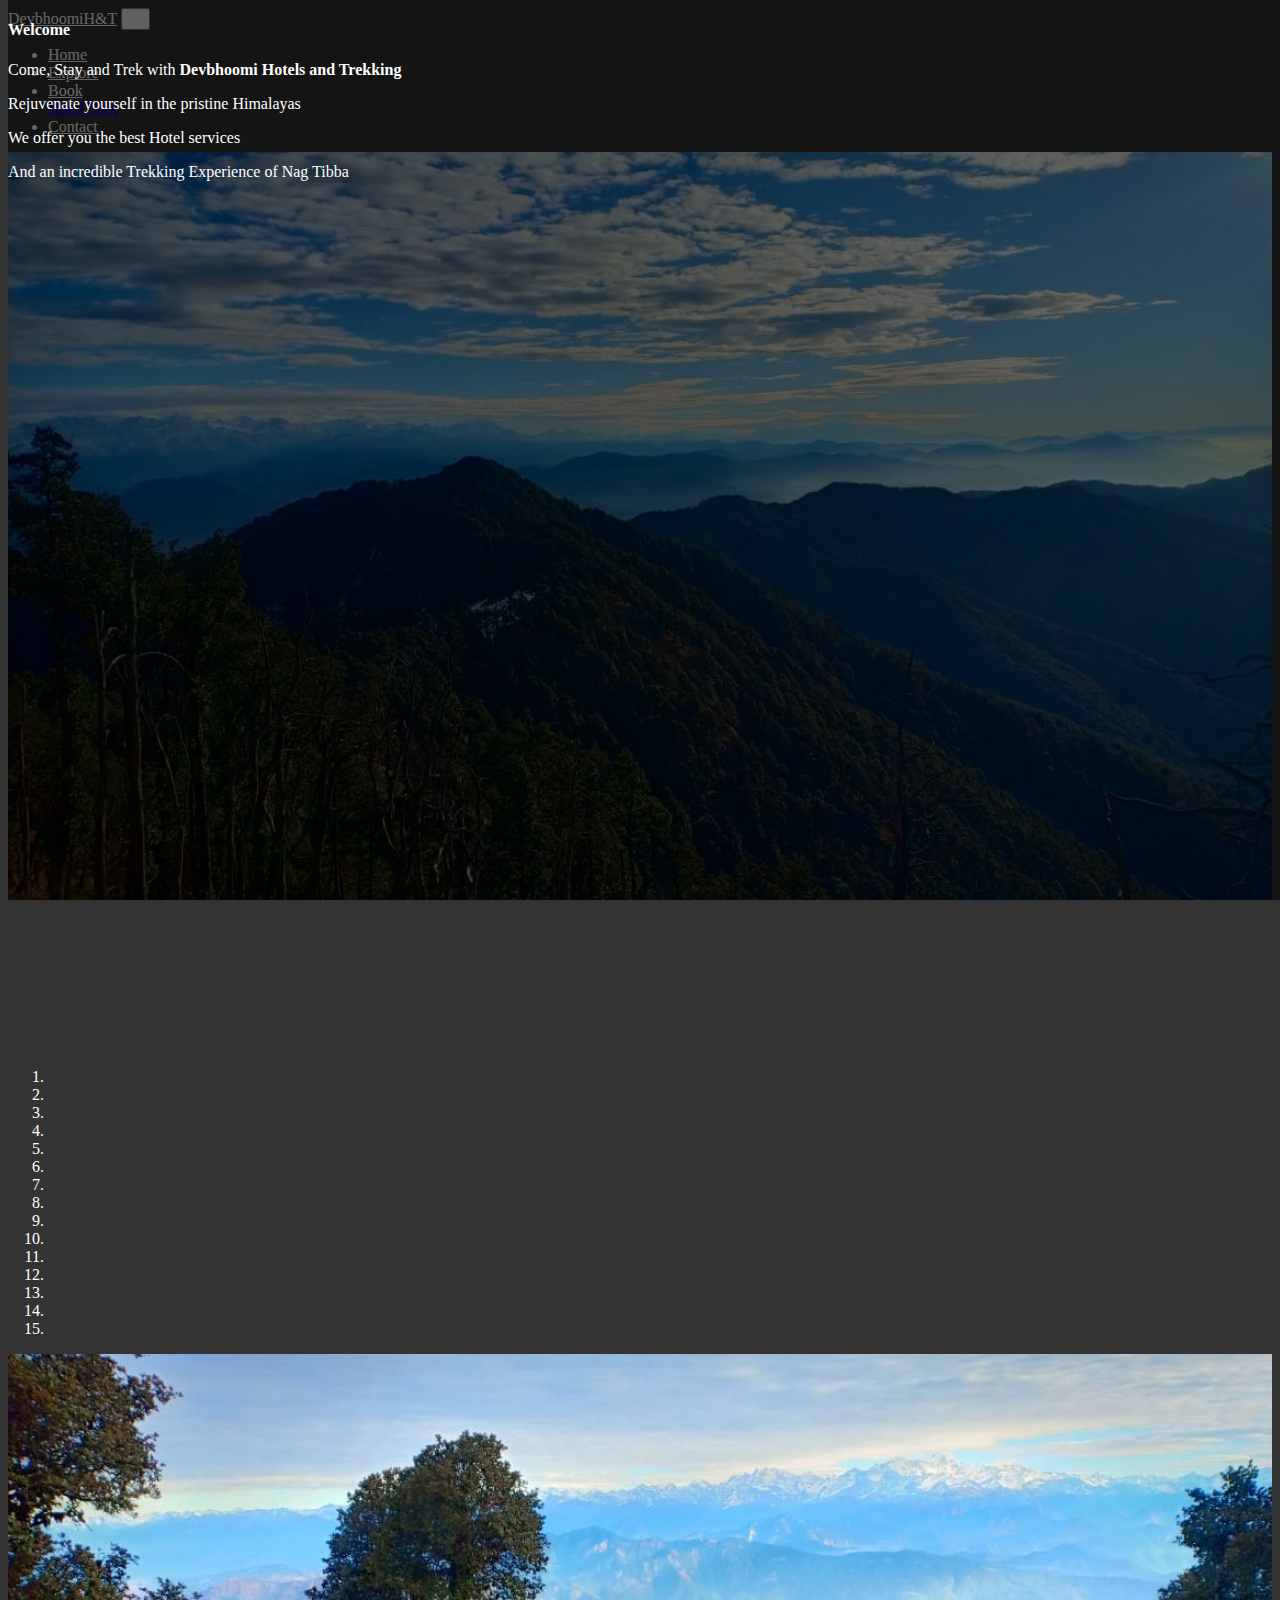
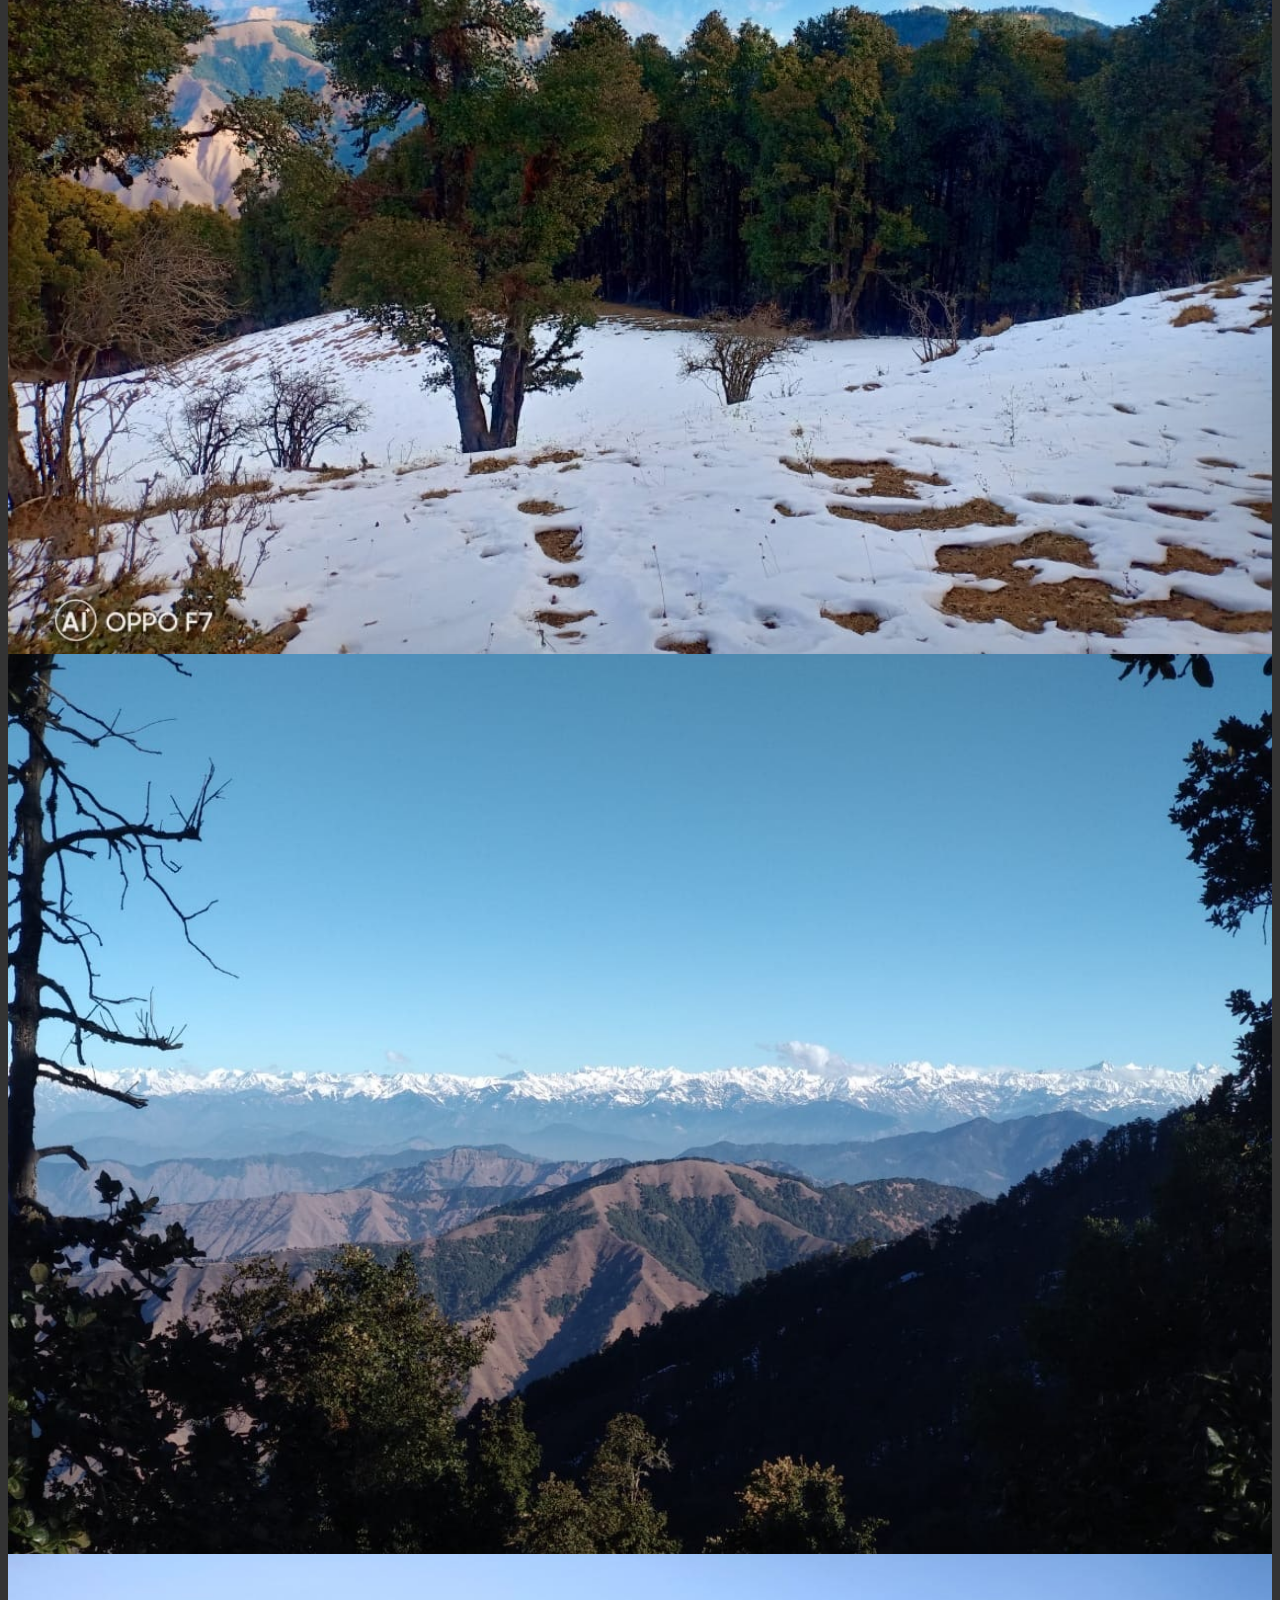
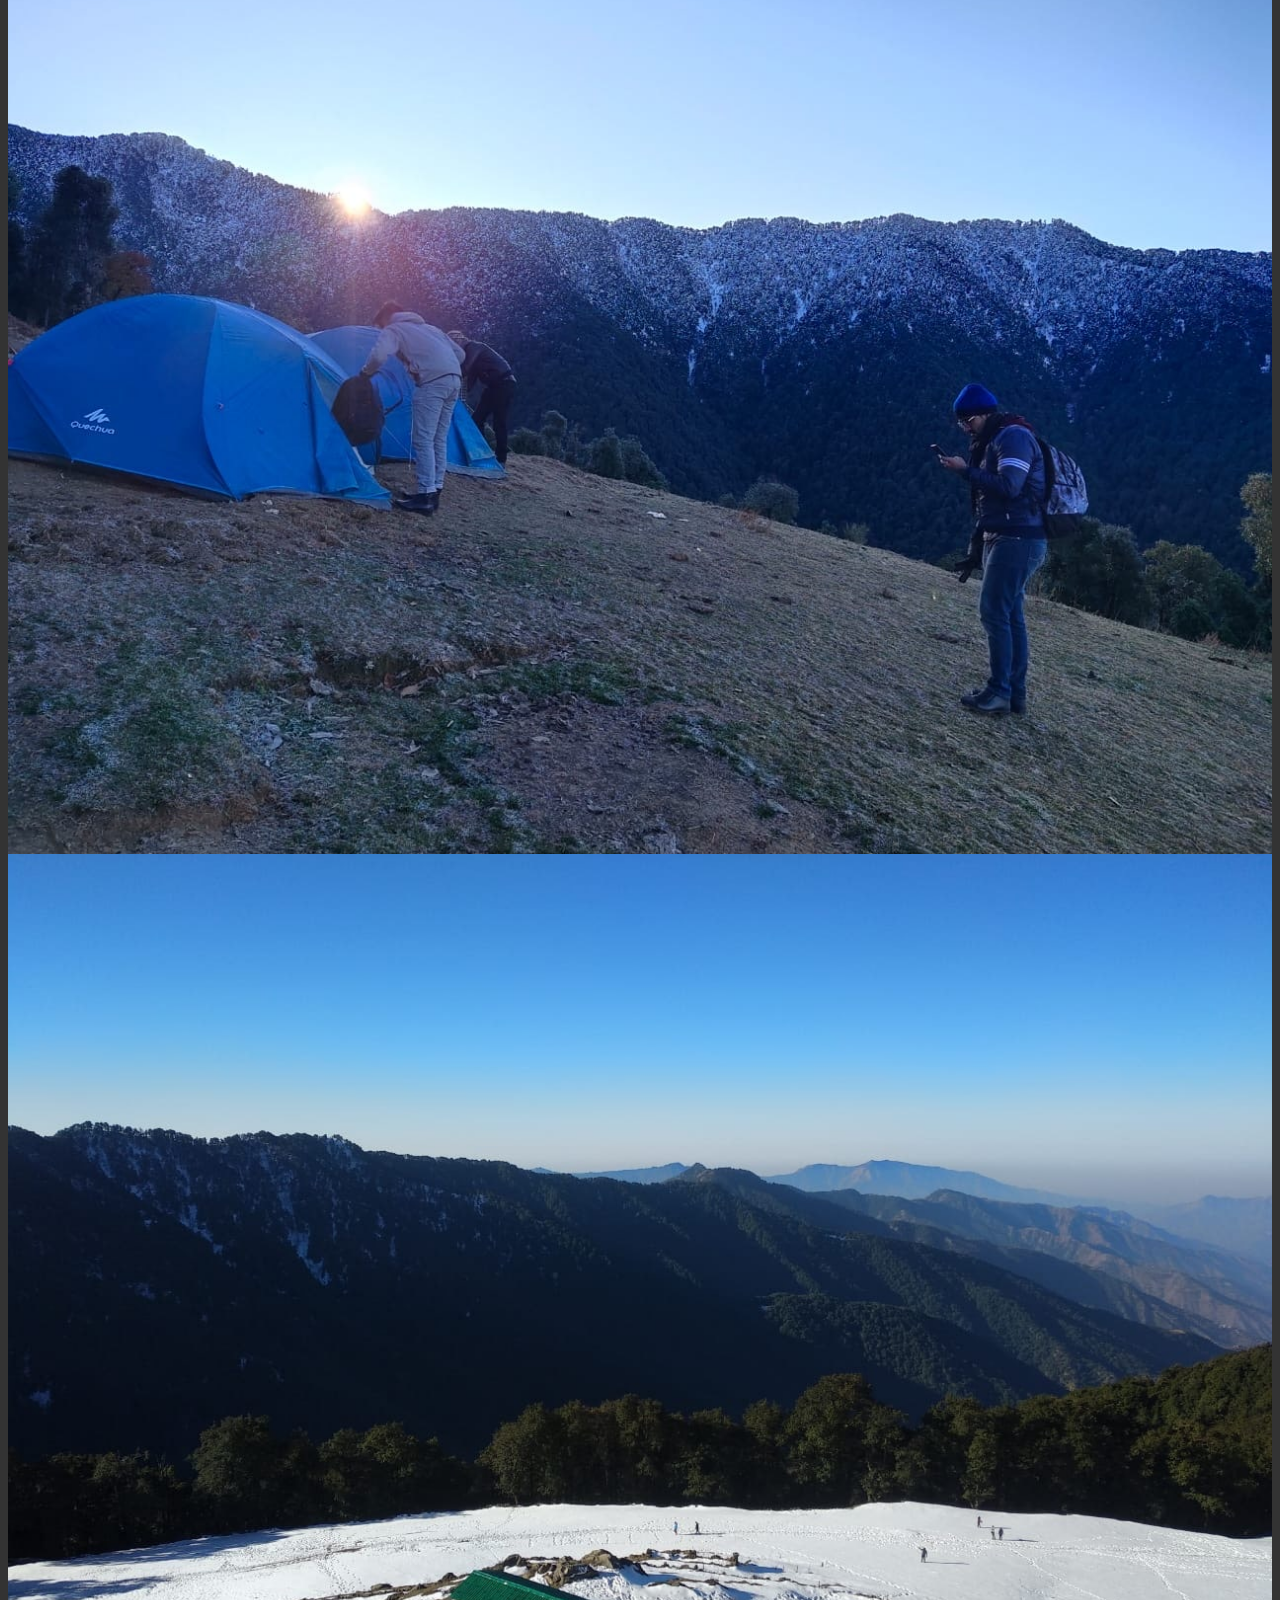
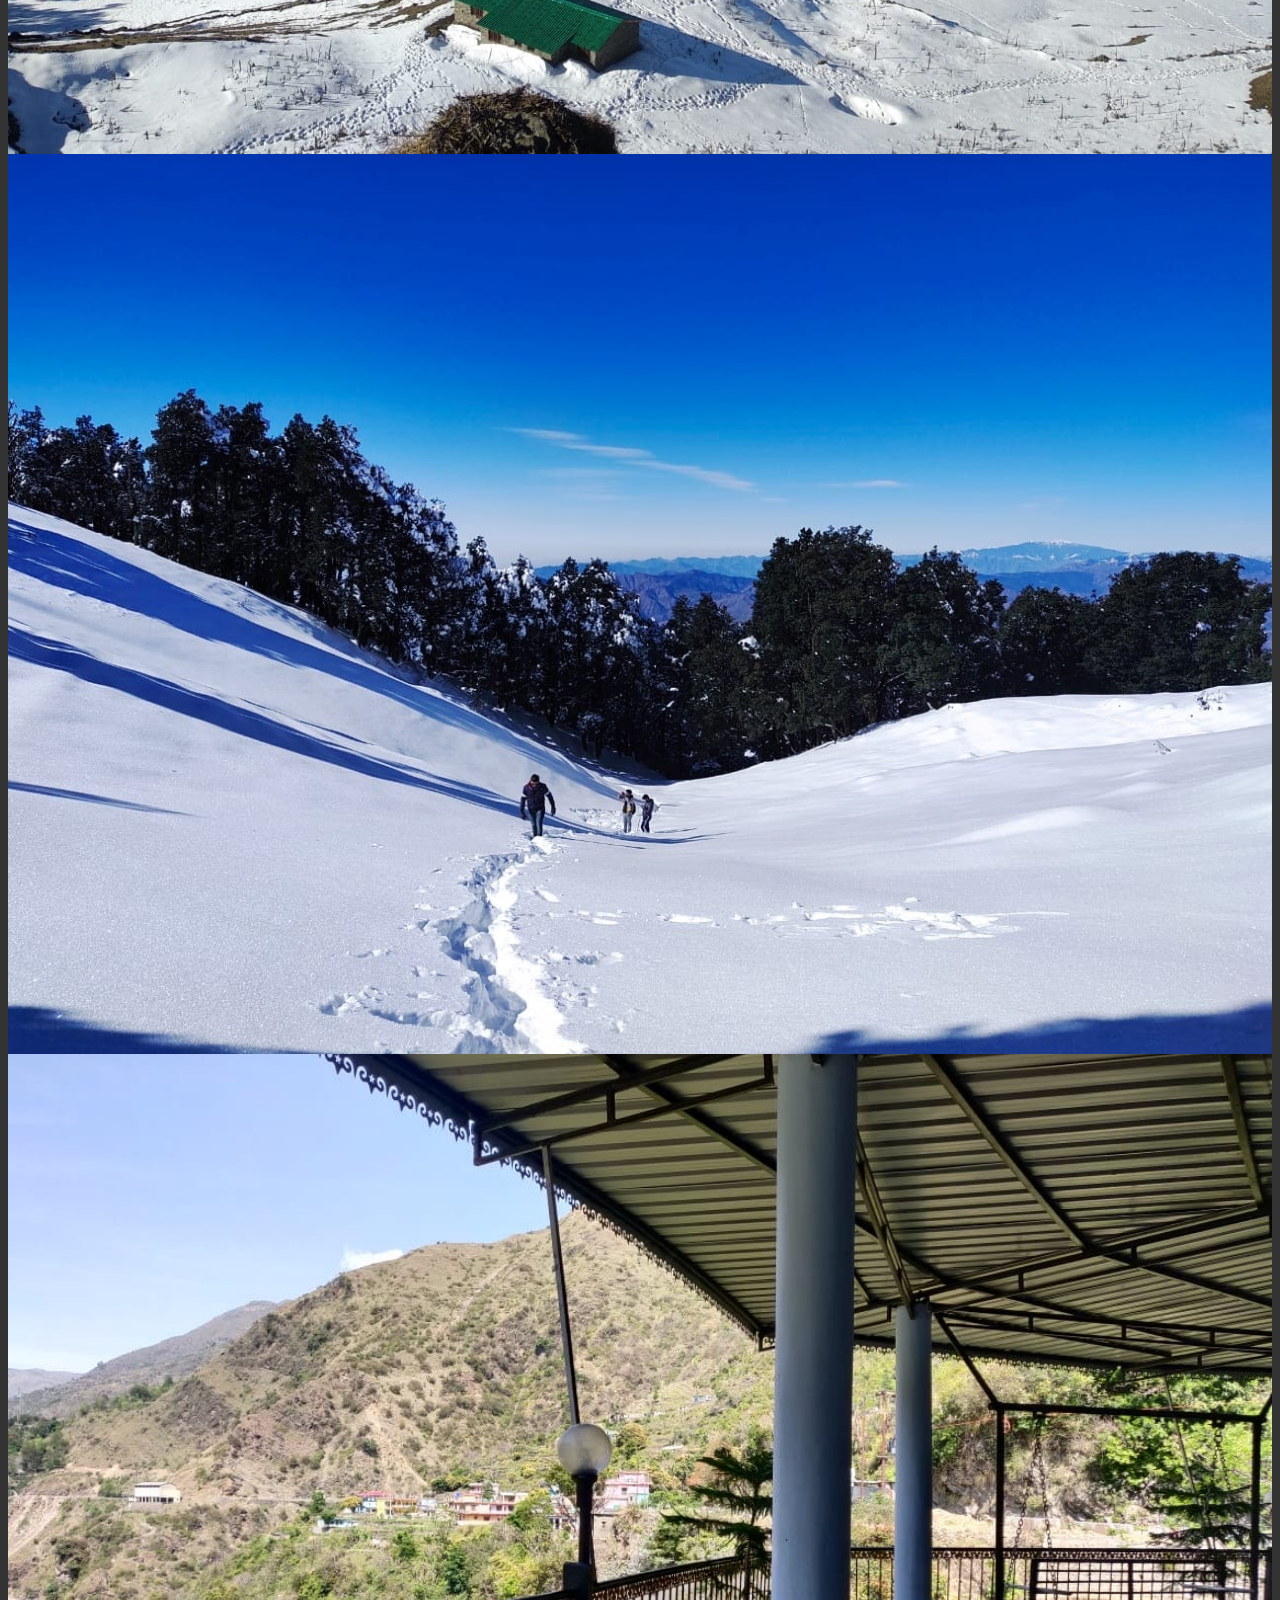
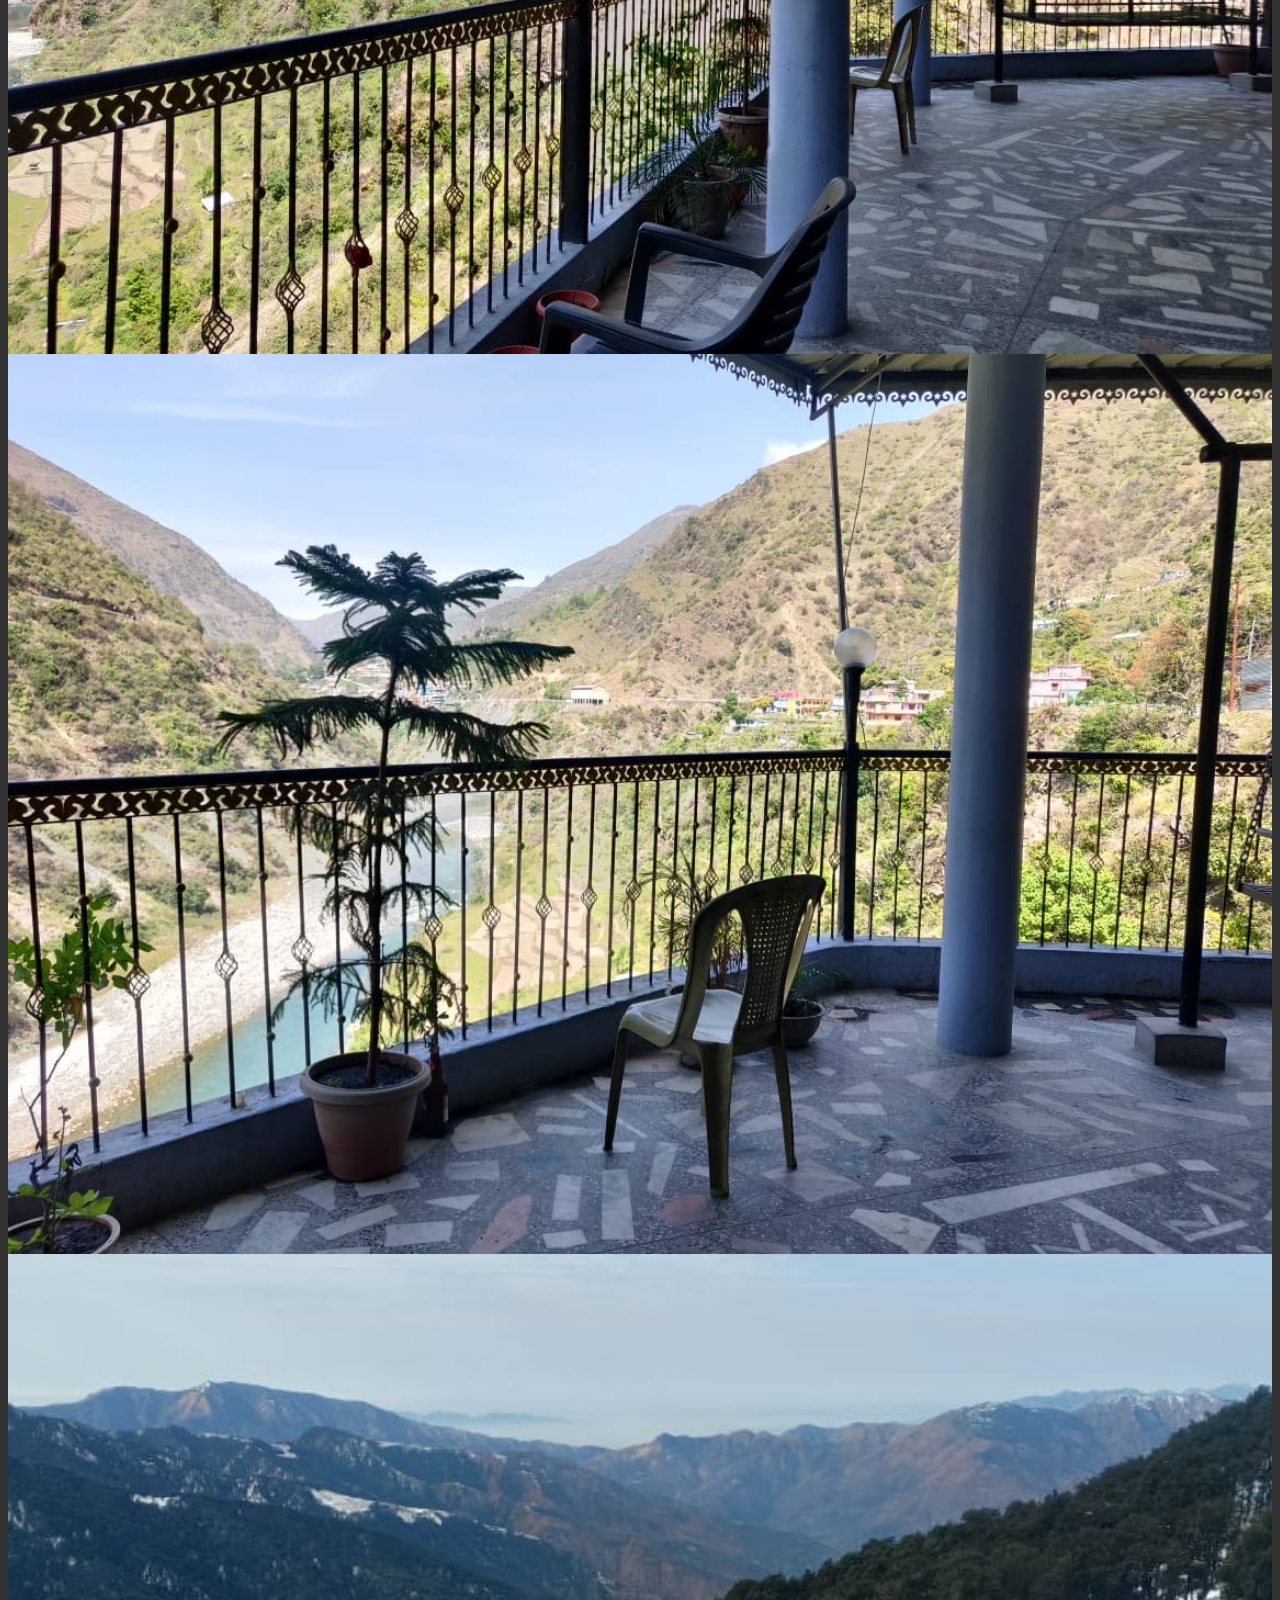
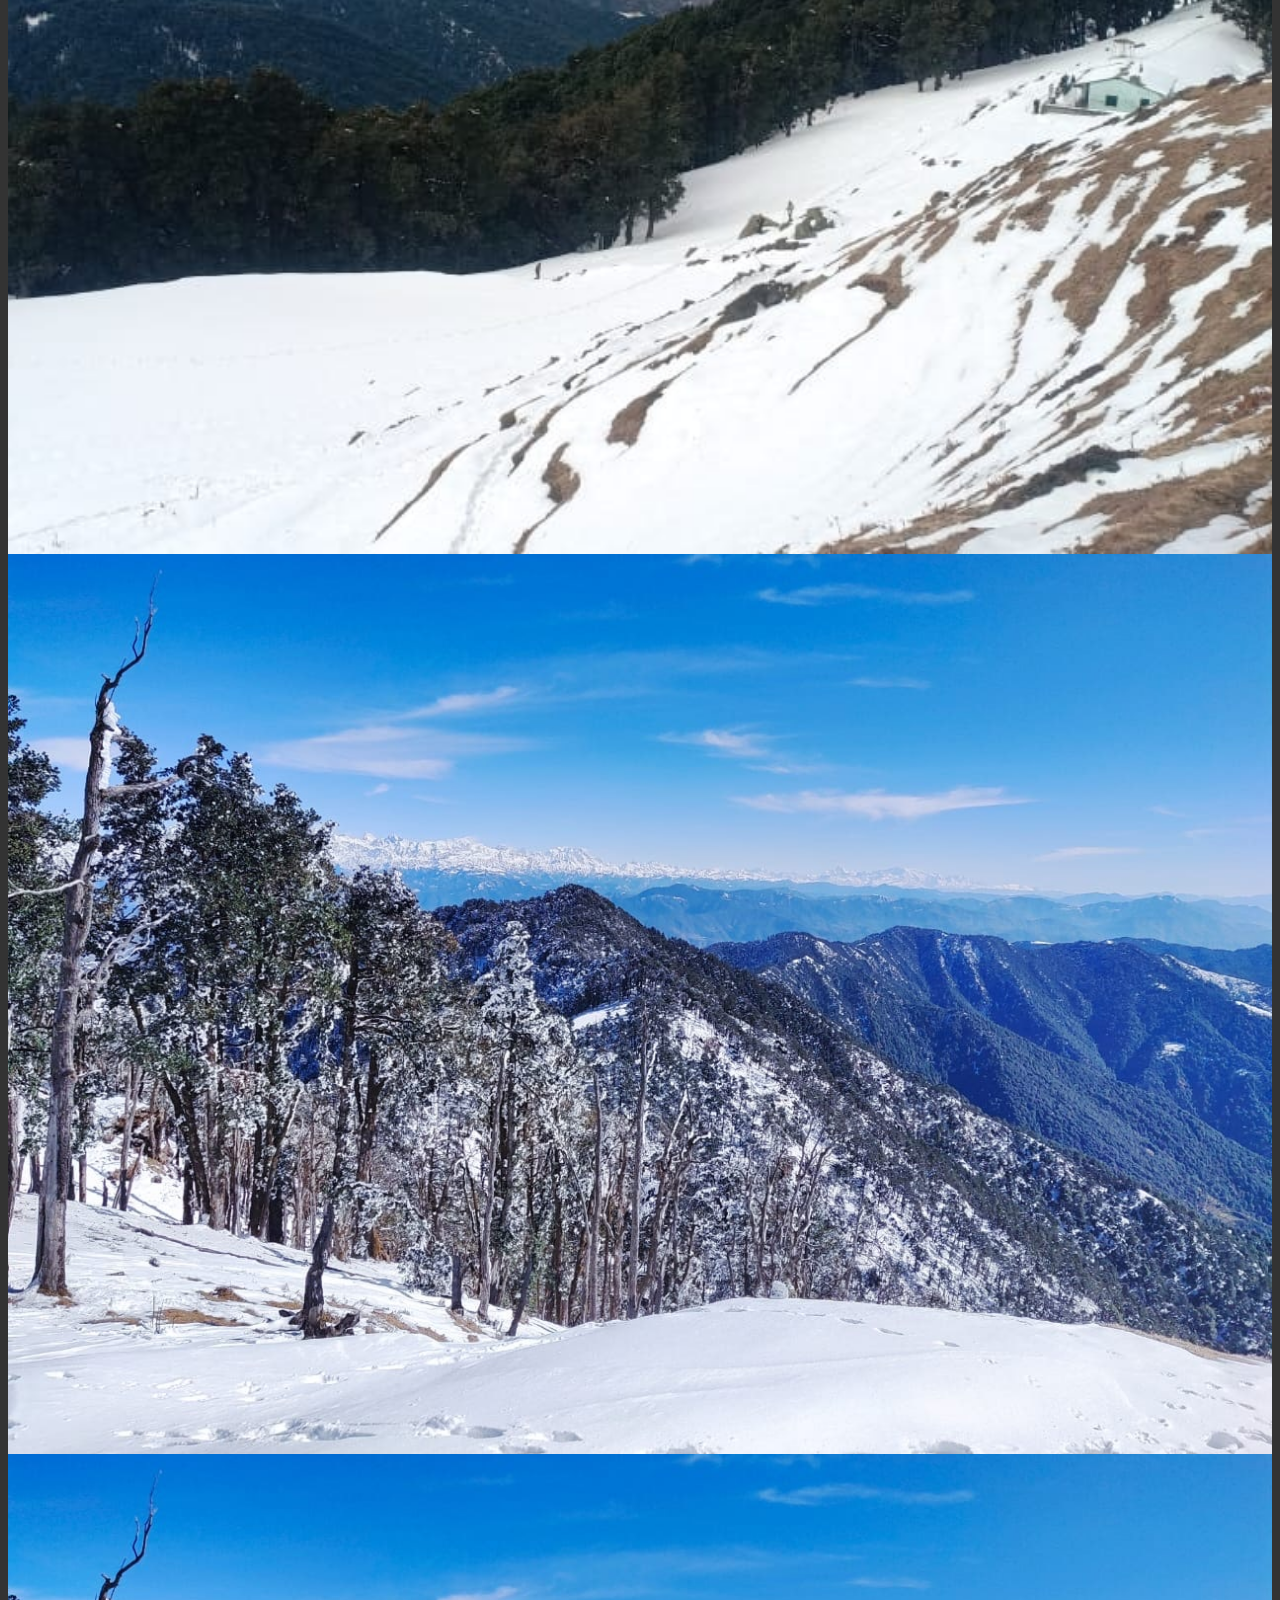
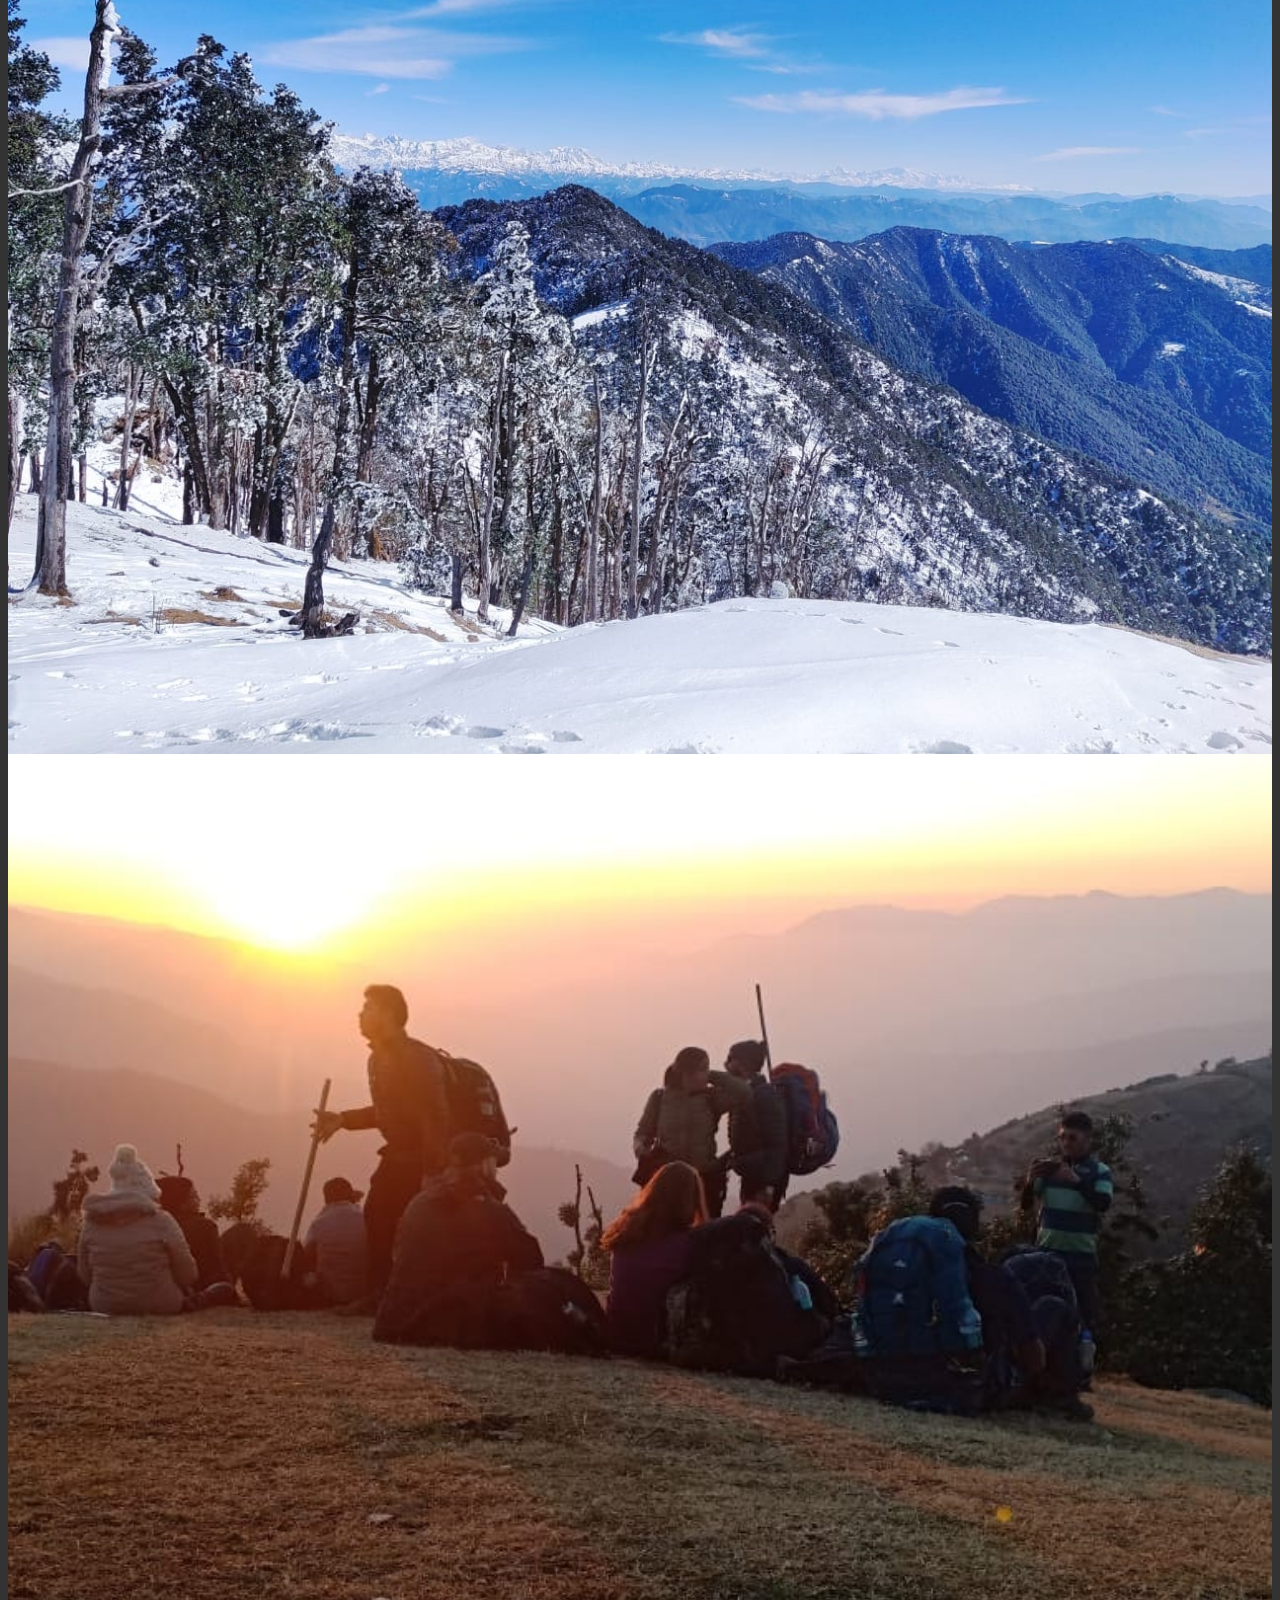
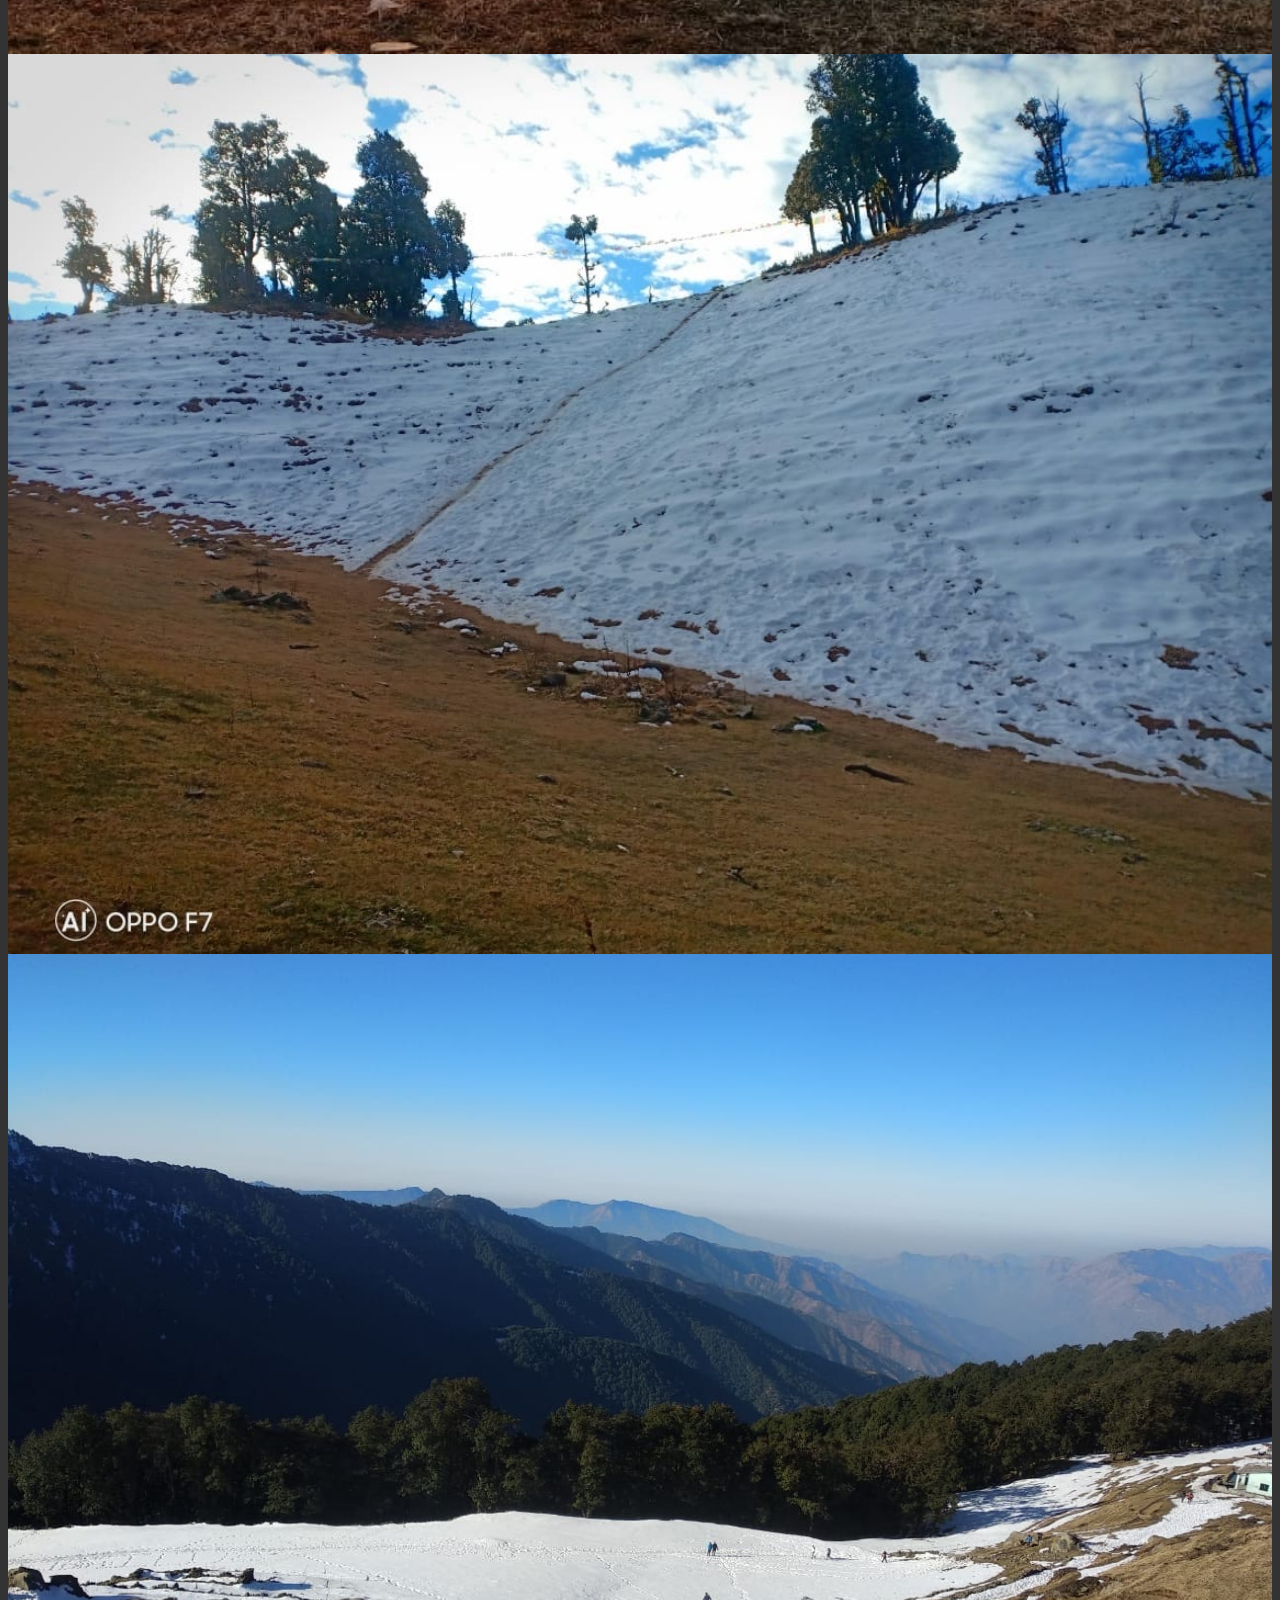
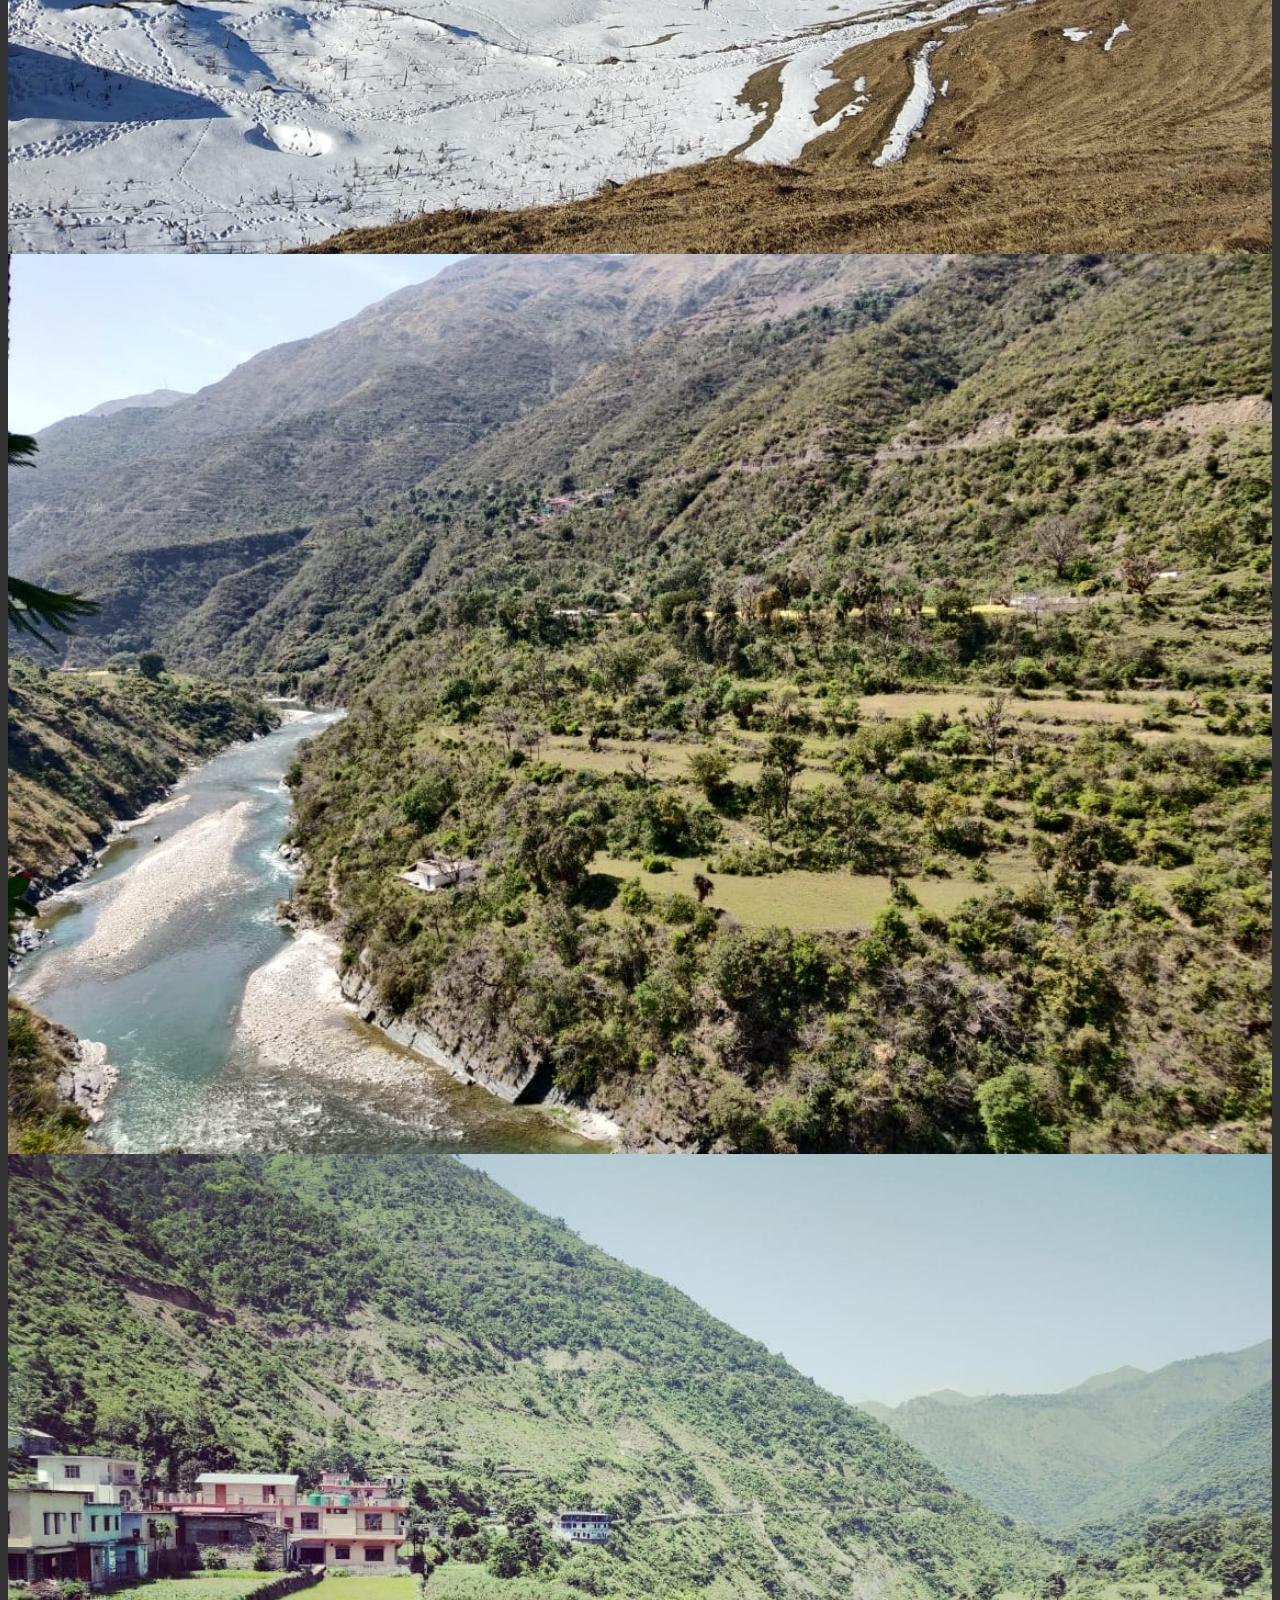
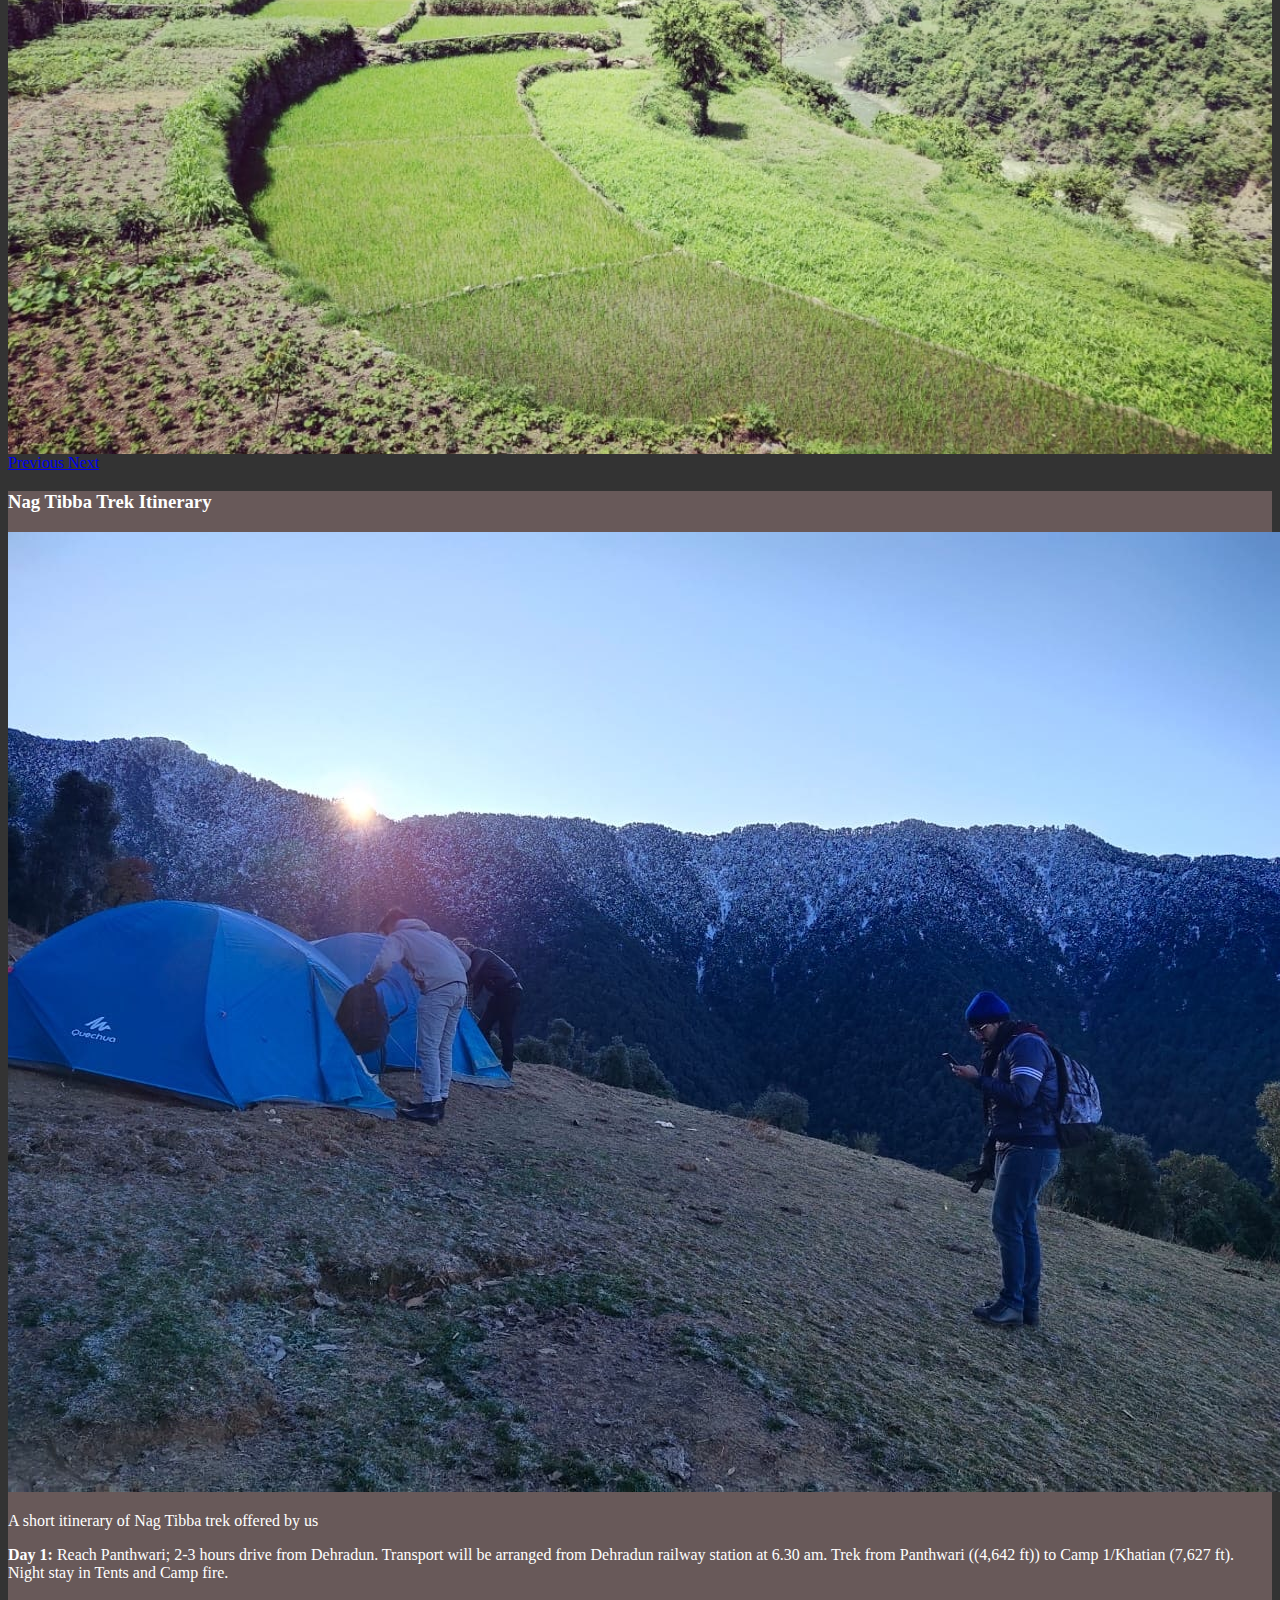
==== commit 404db153: ".JPG CORRECTED" ====
--- a/index.html
+++ b/index.html
@@ -133,63 +133,63 @@
         <div class="carousel-inner">
           <div
             class="carousel-item active"
-            style="background-image: url('img/1.jpg');"
-          ></div>
-          <div
-            class="carousel-item"
-            style="background-image: url('img/2.jpg');"
-          ></div>
-          <div
-            class="carousel-item"
-            style="background-image: url('img/3.jpg');"
-          ></div>
-          <div
-            class="carousel-item"
-            style="background-image: url('img/4.jpg');"
-          ></div>
-          <div
-            class="carousel-item"
-            style="background-image: url('img/5.jpg');"
-          ></div>
-          <div
-            class="carousel-item"
-            style="background-image: url('img/6.jpg');"
-          ></div>
-          <div
-            class="carousel-item"
-            style="background-image: url('img/7.jpg');"
-          ></div>
-          <div
-            class="carousel-item"
-            style="background-image: url('img/8.jpg');"
-          ></div>
-          <div
-            class="carousel-item"
-            style="background-image: url('img/9.jpg');"
-          ></div>
-          <div
-            class="carousel-item"
-            style="background-image: url('img/10.jpg');"
-          ></div>
-          <div
-            class="carousel-item"
-            style="background-image: url('img/11.jpg');"
-          ></div>
-          <div
-            class="carousel-item"
-            style="background-image: url('img/12.jpg');"
-          ></div>
-          <div
-            class="carousel-item"
-            style="background-image: url('img/13.jpg');"
-          ></div>
-          <div
-            class="carousel-item"
-            style="background-image: url('img/14.jpg');"
-          ></div>
-          <div
-            class="carousel-item"
-            style="background-image: url('img/15.jpg');"
+            style="background-image: url('img/1.JPG');"
+          ></div>
+          <div
+            class="carousel-item"
+            style="background-image: url('img/2.JPG');"
+          ></div>
+          <div
+            class="carousel-item"
+            style="background-image: url('img/3.JPG');"
+          ></div>
+          <div
+            class="carousel-item"
+            style="background-image: url('img/4.JPG');"
+          ></div>
+          <div
+            class="carousel-item"
+            style="background-image: url('img/5.JPG');"
+          ></div>
+          <div
+            class="carousel-item"
+            style="background-image: url('img/6.JPG');"
+          ></div>
+          <div
+            class="carousel-item"
+            style="background-image: url('img/7.JPG');"
+          ></div>
+          <div
+            class="carousel-item"
+            style="background-image: url('img/8.JPG');"
+          ></div>
+          <div
+            class="carousel-item"
+            style="background-image: url('img/9.JPG');"
+          ></div>
+          <div
+            class="carousel-item"
+            style="background-image: url('img/10.JPG');"
+          ></div>
+          <div
+            class="carousel-item"
+            style="background-image: url('img/11.JPG');"
+          ></div>
+          <div
+            class="carousel-item"
+            style="background-image: url('img/12.JPG');"
+          ></div>
+          <div
+            class="carousel-item"
+            style="background-image: url('img/13.JPG');"
+          ></div>
+          <div
+            class="carousel-item"
+            style="background-image: url('img/14.JPG');"
+          ></div>
+          <div
+            class="carousel-item"
+            style="background-image: url('img/15.JPG');"
           ></div>
         </div>
         <a
